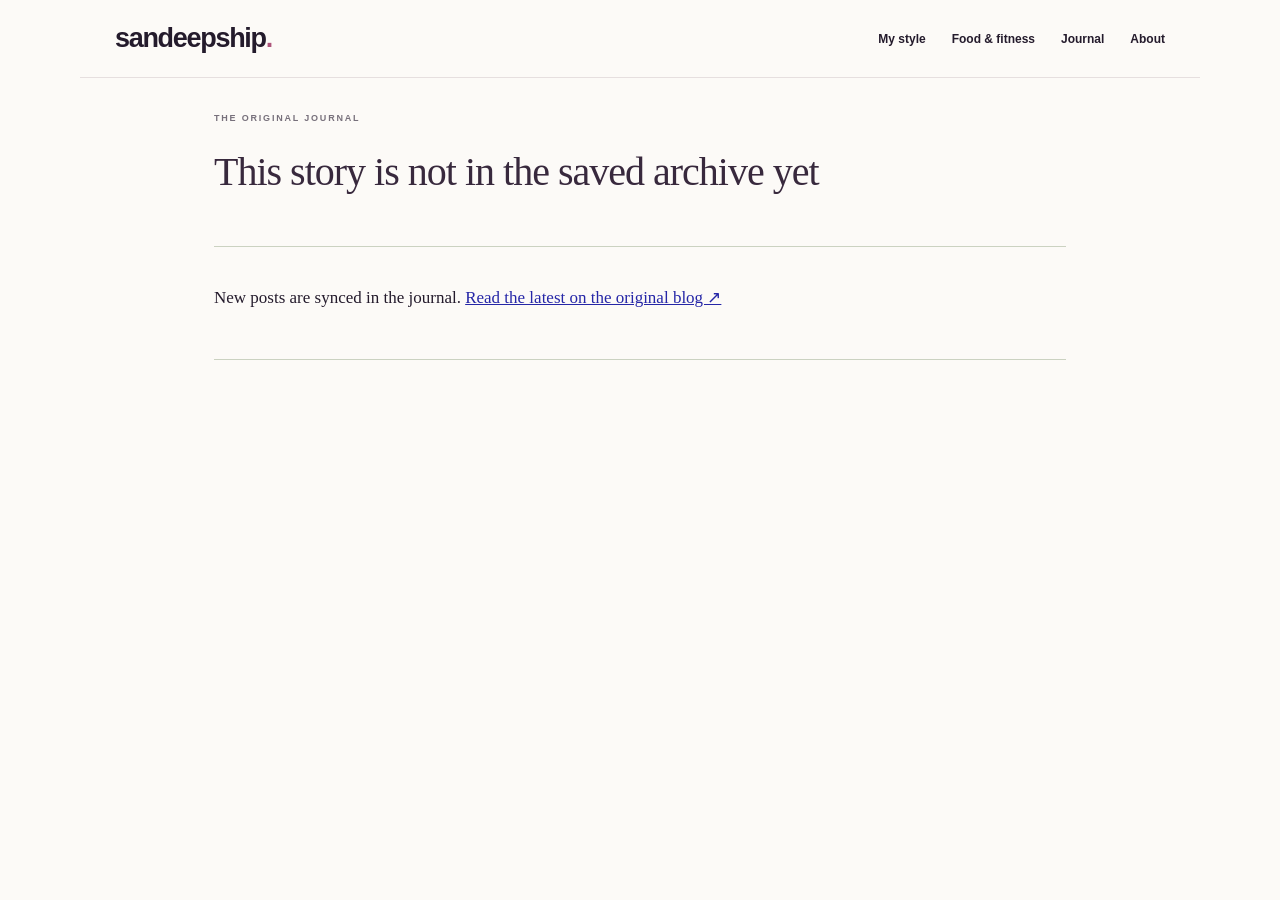
==== article.html @ 903cef6d "Publish compact Sandeepship site with complete journal" ====
<!doctype html><html lang="en"><head><meta charset="utf-8"><meta name="viewport" content="width=device-width,initial-scale=1"><title>Journal — Sandeepship</title><link rel="stylesheet" href="style.css"><link rel="stylesheet" href="worldinside.css"><link rel="stylesheet" href="vibe.css"><link rel="stylesheet" href="compact.css"><style>.reading{max-width:900px;padding:60px 24px 100px;margin:auto}.reading>h1{font-size:clamp(30px,5vw,58px);line-height:1.2;letter-spacing:-1.5px;margin:25px 0}.reading-meta{font-size:12px;line-height:1.9;color:#67745e;border-bottom:1px solid #cbd2c1;padding-bottom:25px;margin-bottom:35px}.reading-body{font-family:Georgia,serif;font-size:18px;line-height:1.9;overflow-wrap:anywhere}.reading-body h1{font-size:36px;letter-spacing:-1px}.reading-body h2{font-size:30px}.reading-body h3{font-size:24px}.reading-body img{max-width:100%;height:auto}.reading-body iframe{display:block;width:100%;height:auto;aspect-ratio:16/9;border:0;margin:25px 0}.reading-body table{max-width:100%;display:block;overflow:auto}.reading-body a{color:#47672d;text-decoration:underline}.reading-body div{max-width:100%}.reading-body pre{white-space:pre-wrap}.reader-foot{margin-top:45px;border-top:1px solid #cbd2c1;padding-top:25px;font-size:12px}.reader-foot a{text-decoration:underline}.author-box{padding:28px;background:#e8ebdf;margin:28px 0}.author-box p{font-size:14px;line-height:1.8}.comments{margin-top:40px}.comments h2{font-size:24px}.comments blockquote{border-left:3px solid #95ac73;padding:0 20px;font-size:14px}header .pill{display:block}</style></head><body class="worldinside reader-page"><div class="topline"><span>WORLDINSIDE · SMALL CHANGES WITH BIG DIFFERENCE</span></div><header><a class="brand" href="./">sandeepship<span>.</span></a><nav aria-label="Main navigation"><a href="./#looks">My style</a><a href="./#living">Food & fitness</a><a href="journal.html">Journal</a><a href="article.html?id=about">About</a></nav></header><main class="reading"><div class="eyebrow" id="reader-kind">THE ORIGINAL JOURNAL</div><h1 id="title">Loading your story…</h1><div class="reading-meta" id="meta"></div><article class="reading-body" id="body"></article><div class="comments" id="comments"></div><div class="reader-foot" id="source"></div></main><script src="reader.js"></script></body></html>
---- style.css ----
:root{--ink:#1f2c25;--paper:#f6f5ef;--lime:#d4ee91;--muted:#778077}*{box-sizing:border-box}html{scroll-behavior:smooth;scroll-padding-top:100px}body{margin:0;background:var(--paper);color:var(--ink);font-family:'DM Sans',sans-serif}button,input,select{font:inherit}a{color:inherit;text-decoration:none}button,a{ -webkit-tap-highlight-color:transparent}button{cursor:pointer;color:inherit}button:focus-visible,a:focus-visible{outline:3px solid #7da338;outline-offset:5px}.topline{background:var(--ink);color:#e5eadf;padding:9px 5%;display:flex;justify-content:space-between;font-size:10px;letter-spacing:1.6px}.topline button{border:0;background:none;color:inherit;font-size:11px;letter-spacing:.3px}header{height:98px;display:flex;align-items:center;justify-content:space-between;padding:0 5%;gap:30px}.logo{font:800 32px Manrope,sans-serif;letter-spacing:-1.8px}.logo span{font-size:12px;vertical-align:top;display:inline-block;margin:6px 0 0 3px;letter-spacing:0}nav{display:flex;gap:30px;font-size:13px}nav a:hover{color:#7b913e}.pill{border:1px solid #cbd0c5;border-radius:30px;padding:13px 19px;font-size:12px}.pill span{margin-left:26px}.mobile{display:none}.hero{margin:0 22px;height:660px;min-height:580px;position:relative;border-radius:8px;overflow:hidden;color:white;background:#203b2d}.hero>img{width:100%;height:100%;object-fit:cover;object-position:center 53%}.shade{position:absolute;inset:0;background:linear-gradient(90deg,rgba(9,30,22,.86),rgba(10,30,23,.3) 68%),linear-gradient(0deg,rgba(0,0,0,.35),transparent 30%)}.hero-content{position:absolute;top:88px;left:6%}.eyebrow{font-size:10px;font-weight:700;letter-spacing:2px;display:block}.eyebrow i,.onair i{display:inline-block;width:6px;height:6px;border-radius:50%;background:var(--lime);margin-right:9px}h1,h2,h3,p{margin-top:0}h1{font:500 clamp(58px,6.7vw,96px)/1.04 Manrope,sans-serif;letter-spacing:-5px;margin:26px 0}em{font-family:Georgia,serif;font-weight:400}h1 em{color:var(--lime)}.hero p{font-size:15px;line-height:1.8;color:#e1e7dd;margin-bottom:30px}.lime-button{display:inline-flex;gap:40px;background:var(--lime);color:var(--ink);padding:17px 23px;border-radius:3px;font-size:12px;font-weight:700}.hero-bottom{position:absolute;bottom:31px;left:6%;right:5%;display:flex;justify-content:space-between;font-size:9px;letter-spacing:1.6px}.vertical{position:absolute;right:27px;top:40%;writing-mode:vertical-rl;font-size:9px;letter-spacing:2px}.intro,.edit,.journal,.world{padding:90px 7%}.intro-row{display:flex;justify-content:space-between;gap:70px;align-items:end;margin-top:24px}h2{font:500 42px/1.15 Manrope,sans-serif;letter-spacing:-1.8px;margin-bottom:22px}.intro h2 span{color:#899280}.intro-row p{max-width:345px;font-size:14px;line-height:1.9;color:#6e776d;margin-bottom:22px}.categories{border-top:1px solid #d4d8cc;margin-top:34px;display:grid;grid-template-columns:repeat(4,1fr)}.categories a{padding:24px 17px 0 0;font-size:12px}.categories a span{float:right;margin-right:18px}.edit{padding-top:16px}.section-heading{display:flex;align-items:end;justify-content:space-between;margin-bottom:34px;gap:20px}.section-heading .eyebrow{margin-bottom:20px}.section-heading h2{margin-bottom:0}.section-heading>span,.section-heading>a{font-size:12px}.editorial-grid{display:grid;grid-template-columns:repeat(3,1fr);gap:26px}.photo{height:330px;position:relative;overflow:hidden;border-radius:4px;background:#d8dcd0}.photo img{height:100%;width:100%;object-fit:cover;transition:transform .5s}.feature:hover .photo img{transform:scale(1.035)}.photo-tag{position:absolute;top:18px;left:18px;color:white;font-size:9px;letter-spacing:1.6px;background:#20302688;padding:8px 11px;border-radius:30px}.round{position:absolute;bottom:18px;right:18px;border:0;background:var(--paper);width:40px;height:40px;border-radius:50%;font-size:20px}.meta{font-size:8px;letter-spacing:1px;display:flex;justify-content:space-between;margin:23px 0 13px;color:#687561;gap:8px}h3{font:500 26px/1.25 Manrope,sans-serif;letter-spacing:-.7px;margin-bottom:14px}.feature p{font-size:13px;line-height:1.8;color:#747b70;max-width:320px}.text-link{border:0;border-bottom:1px solid #acb3a4;background:none;font-size:11px;font-weight:600;padding:7px 0}.compass{background:#e8ebdf;margin:0 22px;padding:70px 6%;border-radius:5px;display:grid;grid-template-columns:1.1fr 1fr;gap:90px}.compass .eyebrow{margin-bottom:28px}.compass h2{font-size:54px}.compass h2 em{color:#697e4b}.compass p{font-size:13px;line-height:1.9;color:#6b7565}.moods{display:flex;gap:7px;flex-wrap:wrap;margin-top:28px}.moods button,.filters button{background:none;border:1px solid #c8cebd;border-radius:30px;font-size:11px;padding:11px 15px}.moods button.active,.filters button.active{background:var(--ink);color:white;border-color:var(--ink)}.compass-card{background:var(--paper);padding:35px 38px;border-radius:4px;position:relative;display:flex;flex-direction:column;justify-content:center}.tiny{font-size:8px;letter-spacing:1.4px}.compass-icon{font-size:44px;color:#74865a;margin:18px 0}.compass-card h3{font-size:25px}.compass-card a{font-size:11px;font-weight:700;margin-top:10px}.note{display:block;font-size:9px;color:#919787;border-top:1px solid #dfe1d6;margin-top:30px;padding-top:20px}.journal-toolbar{display:flex;justify-content:space-between;gap:15px;margin:35px 0}.filters{display:flex;gap:7px;flex-wrap:wrap}.journal-toolbar input{background:transparent;border:0;border-bottom:1px solid #b9c1af;padding:10px;font-size:12px;width:210px}.posts{display:grid;grid-template-columns:repeat(3,1fr);gap:25px}.post{border-top:1px solid #ced3c5;padding:23px 0;display:flex;flex-direction:column;align-items:start}.post .number{font-size:10px;color:#89967c;margin-bottom:26px;letter-spacing:1px}.post h3{font-size:21px;line-height:1.4}.post a:hover{text-decoration:underline}.post time{font-size:10px;color:#7d8777;margin-top:auto;padding-top:12px}.journal-footer{border-top:1px solid #d4d8cc;display:flex;justify-content:space-between;align-items:center;padding-top:25px;margin-top:15px;font-size:10px;color:#7a8373}.outline{background:transparent;border:1px solid #aeb8a4;border-radius:3px;padding:14px 20px;font-size:11px}.daily{background:#22382b;color:#f4f6ed;display:grid;grid-template-columns:1fr 1fr;gap:100px;padding:70px 7%}.daily h2{margin:22px 0}.daily p{font-size:13px;line-height:1.8;max-width:310px;color:#b4c2b0}.radio{align-self:center;border:1px solid #4d6050;border-radius:5px;padding:30px}.onair{font-size:9px;letter-spacing:1.5px;display:flex;align-items:center;margin-bottom:25px}.onair span{margin-left:auto;color:#a3b298}.radio label{display:block;font-size:10px;color:#b2c1ac;margin-bottom:10px}.radio select{background:#22382b;color:#fff;border:0;border-bottom:1px solid #4d6050;padding:8px 0;width:100%;font-size:15px}.player{display:flex;gap:17px;align-items:center;margin-top:28px}.player button{background:var(--lime);border:0;width:45px;height:45px;border-radius:50%}.player strong{font-size:12px;display:block}.player span{display:block;font-size:9px;color:#acbaa5;margin-top:7px}.bars{margin-left:auto;color:var(--lime);white-space:nowrap}.world{display:flex;justify-content:space-between;align-items:center;padding-top:60px;padding-bottom:60px}.world h2{font-size:30px;margin:15px 0}.world p{font-size:12px;color:#78816e}.closing{text-align:center;border-top:1px solid #d5d9cc;padding:80px 20px 90px}.closing h2{font-size:68px;margin:25px 0 32px}.closing h2 em{color:#7d8c68}footer{border-top:1px solid #d3d8cb;padding:40px 5% 25px}.footer-top,.footer-bottom{display:flex;align-items:center;justify-content:space-between;gap:20px}.footer-top>span,.footer-top>a:last-child{font-size:11px}.footer-bottom{border-top:1px solid #d3d8cb;margin-top:35px;padding-top:23px;font-size:9px;color:#7b8472}.footer-bottom button{background:none;border:0;font-size:10px;color:inherit}dialog{width:min(720px,92vw);border:0;border-radius:10px;background:var(--paper);color:var(--ink);padding:45px;max-height:85vh}dialog::backdrop{background:#102017b8;backdrop-filter:blur(4px)}dialog h2{font-size:32px;margin-top:15px}dialog p,dialog li{font-size:14px;line-height:1.8}dialog details{padding:18px 0;border-top:1px solid #d0d8c5}dialog summary{cursor:pointer;font-weight:600}dialog a{text-decoration:underline}.close{position:absolute;right:16px;top:13px;background:none;border:0;font-size:21px}@media(min-width:1600px){main,header,footer{max-width:1600px;margin-left:auto;margin-right:auto}}@media(max-width:900px){header{height:80px}nav{gap:17px}header>.pill{display:none}.hero{height:620px}.hero-content{top:100px}h1{letter-spacing:-3px}.intro-row{gap:25px}.intro-row h2{font-size:34px}.intro-row p{max-width:270px}.photo{height:270px}.editorial-grid{gap:16px}.meta span{display:none}h3{font-size:23px}.compass{gap:35px;padding:55px 5%}.daily{gap:40px}.compass h2{font-size:45px}.journal-toolbar{flex-direction:column}.journal-toolbar input{width:100%}.footer-top>span{display:none}}@media(max-width:600px){.topline{font-size:8px;letter-spacing:1px}.topline button{font-size:9px}.logo{font-size:27px}.mobile{display:block;background:none;border:0;font-size:23px}nav{display:none;position:absolute;top:111px;left:0;right:0;background:var(--paper);z-index:10;padding:25px;flex-wrap:wrap;justify-content:center}nav.open{display:flex}.hero{margin:0 10px;height:580px;min-height:0}.hero-content{left:7%;top:80px;right:7%}h1{font-size:59px}.hero p{font-size:13px}.hero-bottom{font-size:7px;bottom:24px;left:7%}.hero-bottom>a{display:none}.vertical{display:none}.intro,.edit,.journal,.world{padding:55px 6%}.intro-row{display:block;margin-top:23px}.intro-row h2{font-size:31px;letter-spacing:-1px}.intro-row p{max-width:100%}.categories{grid-template-columns:1fr 1fr;gap:10px}.categories a{font-size:10px;padding-top:20px}.categories a span{margin-right:3px}.section-heading h2{font-size:32px}.section-heading>span{display:none}.section-heading>a{font-size:10px;max-width:100px}.editorial-grid{grid-template-columns:1fr;gap:35px}.photo{height:370px}.feature h3{font-size:28px}.meta span{display:block}.feature p{max-width:100%}.compass{margin:0 10px;grid-template-columns:1fr;padding:45px 7%;gap:28px}.compass h2{font-size:44px}.compass-card{padding:28px}.posts{grid-template-columns:1fr 1fr;gap:20px}.post h3{font-size:16px}.post .number{margin-bottom:16px}.filters button{font-size:10px;padding:9px 12px}.daily{grid-template-columns:1fr;padding:50px 6%;gap:20px}.daily h2{font-size:34px}.radio{padding:23px}.world{display:block}.world h2{font-size:27px}.world .outline{display:inline-block;margin-top:12px}.closing{padding:60px 20px}.closing h2{font-size:51px}.footer-top,.footer-bottom{flex-wrap:wrap}.footer-top>a:last-child{font-size:10px}.footer-bottom{line-height:1.8}.footer-bottom>span:nth-child(2){display:none}dialog{padding:35px 23px}.journal-footer{gap:15px}.journal-footer span{max-width:190px;line-height:1.6}}@media(prefers-reduced-motion:reduce){html{scroll-behavior:auto}*{transition:none!important}}
.archive-tools{display:flex;gap:10px;margin:-15px 0 30px;flex-wrap:wrap}.archive-tools select{padding:10px 14px;border:1px solid #c8cebd;border-radius:4px;background:var(--paper);font-size:12px}.blog-details{padding:55px 7%;background:#e8ebdf}.blog-details h2{font-size:34px}.blog-detail-grid{display:grid;grid-template-columns:1fr 1fr;gap:45px}.blog-details p{font-size:14px;line-height:1.8}.blog-details a{font-size:13px;text-decoration:underline}.blog-details ul{padding-left:18px;line-height:2}.post-image{height:170px;width:100%;object-fit:cover;margin-bottom:20px;border-radius:3px}@media(max-width:600px){.blog-detail-grid{grid-template-columns:1fr;gap:25px}}
---- worldinside.css ----
:root{--ink:#2526a7;--paper:#fffaf3;--lime:#ff7048}.worldinside{background:var(--paper);color:#26232b}.worldinside .topline{background:#2526a7;color:#fffaf3}.worldinside header{height:105px;border-bottom:1px solid #d8d0c9}.worldinside .logo{font-size:36px;color:#2526a7}.worldinside .logo .dot{color:#ff7048;vertical-align:baseline;font-size:40px;margin:0}.worldinside nav{font-size:12px;font-weight:600}.worldinside .pill{border-radius:0;color:#2526a7;border-color:#2526a7}.worldinside h2,.worldinside .feature h3{font-family:'Playfair Display',Georgia,serif;font-weight:500}.magazine-hero{padding:30px 5% 45px;max-width:1600px;margin:auto}.hero-note{display:flex;justify-content:space-between;font-size:9px;letter-spacing:1.5px;color:#79717b}.magazine-hero h1{font:600 clamp(60px,7.7vw,118px)/1.03 'Playfair Display',Georgia,serif;letter-spacing:-5px;color:#2526a7;position:relative;max-width:1100px;margin:38px 0 25px}.magazine-hero h1 em{font-family:'Playfair Display',Georgia,serif;color:#f26a45}.asterisk{position:absolute;right:8%;bottom:0;font:400 145px/1 Georgia;color:#f26a45;transform:rotate(12deg)}.hero-description{display:flex;align-items:center;justify-content:space-between;gap:30px;margin-bottom:38px}.hero-description>span{font-size:9px;line-height:1.8;color:#78717c;min-width:130px;letter-spacing:1px}.hero-description p{font-size:14px;line-height:1.8;color:#6a646d;margin:0 auto 0 9%}.hero-description>a{width:49px;height:49px;border:1px solid #2526a7;color:#2526a7;border-radius:50%;display:grid;place-items:center;font-size:23px}.cover-grid{display:grid;grid-template-columns:1.65fr 1fr;gap:21px}.cover-story{height:490px;position:relative;display:block;color:white;background:#171a40;overflow:hidden}.cover-story>img{width:100%;height:100%;object-fit:cover}.cover-gradient{position:absolute;inset:0;background:linear-gradient(0deg,#0a101ae6,transparent 75%)}.story-category{position:absolute;top:24px;left:25px;background:#fffaf3;color:#29283f;font-size:9px;letter-spacing:1.5px;padding:11px 14px}.cover-title{position:absolute;bottom:59px;left:30px;right:30px;display:flex;align-items:end;justify-content:space-between}.cover-title h2{font:500 55px/1.08 'Playfair Display',Georgia,serif;letter-spacing:-1.6px;color:white;margin:0}.cover-title>span{width:52px;height:52px;border:1px solid #fff;border-radius:50%;display:grid;place-items:center;font-size:16px}.cover-story>small{position:absolute;bottom:25px;left:30px;font-size:8px;letter-spacing:1.5px}.side-covers{display:grid;grid-template-rows:1fr 1fr;gap:21px}.culture-cover{position:relative;overflow:hidden;display:flex;flex-direction:column;justify-content:end;padding:25px;color:white;background:#547984}.culture-cover img{position:absolute;inset:0;width:100%;height:100%;object-fit:cover}.culture-cover:after{content:'';position:absolute;inset:0;background:linear-gradient(0deg,#162538bd,transparent)}.culture-cover>span,.culture-cover h3{position:relative;z-index:1}.culture-cover>span{font-size:8px;letter-spacing:1.4px;margin-bottom:12px}.culture-cover h3{font:500 30px/1.15 'Playfair Display',Georgia,serif;margin:0}.letter-cover{background:#f0b9cd;padding:25px;color:#2526a7}.letter-cover>span{font-size:8px;letter-spacing:1.5px}.letter-cover h3{font:500 31px/1.1 'Playfair Display',Georgia,serif;margin:15px 0 10px}.letter-cover p{font-size:11px;line-height:1.7;max-width:260px;margin:0 0 15px}.letter-cover>div{font:italic 17px Georgia}.letter-cover>div span{float:right}.ticker{background:#ff7048;color:#2526a7;padding:22px 0;text-align:center;font-size:12px;letter-spacing:2px;font-weight:700;overflow:hidden;white-space:nowrap}.watch-section{padding:75px 5%;max-width:1600px;margin:auto}.worldinside .eyebrow{color:#77707b;font-size:9px}.worldinside .section-heading h2{font-size:40px}.worldinside .section-heading>a{font-size:11px;text-decoration:underline;text-underline-offset:5px}.watch-grid{display:grid;grid-template-columns:repeat(4,1fr);gap:22px}.watch-photo{height:175px;position:relative;background:#ddd5cc;overflow:hidden}.watch-photo img{width:100%;height:100%;object-fit:cover;transition:transform .4s}.watch-card:hover img{transform:scale(1.04)}.watch-photo>span{position:absolute;bottom:12px;left:12px;background:#fffaf3;width:29px;height:29px;border-radius:50%;display:grid;place-items:center;font-size:9px;color:#2526a7}.watch-meta{font-size:7px;letter-spacing:1px;color:#77717c;margin:19px 0 11px}.watch-card h3{font:500 21px/1.3 'Playfair Display',Georgia,serif;margin:0 0 18px}.watch-link{font-size:10px;text-decoration:underline;text-underline-offset:5px}.worldinside .journal{padding:65px 5%;background:#f0ede9;border-top:1px solid #d8d1c9}.worldinside .journal h2{font-size:48px;color:#2526a7}.worldinside .filters button,.worldinside .moods button{border-color:#cac2bf;border-radius:0;font-size:10px;padding:12px 17px}.worldinside .filters button.active,.worldinside .moods button.active{background:#2526a7;border-color:#2526a7}.worldinside .archive-tools select{border-radius:0;background:#fffaf3;border-color:#d0c8c4}.worldinside .posts{gap:28px}.worldinside .post{border:0;background:#fffaf3;padding:0 0 25px}.post-image-link{display:block;width:100%}.worldinside .post-image{height:215px;border-radius:0;margin-bottom:21px}.worldinside .post .number,.worldinside .post h3,.worldinside .post time{margin-left:21px;margin-right:21px}.worldinside .post .number{margin-top:8px;margin-bottom:14px;font-size:8px;color:#857983}.worldinside .post h3{font-family:'Playfair Display',Georgia,serif;font-size:23px}.worldinside .outline{border-radius:0;border-color:#2526a7;color:#2526a7}.editor-note{display:grid;grid-template-columns:1.6fr 1fr;padding:75px 8%;column-gap:80px;row-gap:25px;background:#2526a7;color:#fffaf3}.editor-note .eyebrow{grid-column:1/-1;color:#c1bfe4}.editor-note h2{font:500 48px/1.15 'Playfair Display',Georgia,serif;margin:0}.editor-note h2 em{color:#f5b9cf}.editor-note p{font-size:13px;line-height:1.9;color:#e5dff0}.editor-note a{font-size:11px;text-decoration:underline;text-underline-offset:5px}.worldinside .edit{padding:75px 5%}.worldinside .photo{border-radius:0;height:300px}.worldinside .photo-tag{border-radius:0;background:#2526a7;color:white}.worldinside .round{background:#ff7048;color:white}.worldinside .meta{color:#9b5a51}.worldinside .blog-details{background:#f1bdce;padding:55px 6%}.worldinside .blog-details h2{color:#2526a7}.worldinside .compass{background:#fff1da;margin:0;border-radius:0;padding:70px 6%}.worldinside .compass h2 em{color:#e26842}.worldinside .compass-card{background:#fffaf3;border:1px solid #e5d5bf;border-radius:0}.worldinside .daily{background:#29272c;padding:60px 6%}.worldinside .radio{border-radius:0;border-color:#655e68}.worldinside .radio select{background:#29272c}.worldinside .player button{color:#fffaf3;background:#ff7048}.worldinside .world{padding:50px 6%}.worldinside .closing{background:#f0bdce;border:0}.worldinside .closing h2{font-size:66px;color:#2526a7}.worldinside .closing h2 em{font-family:'Playfair Display',Georgia,serif;color:#2526a7}.worldinside .lime-button{background:#2526a7;color:#fffaf3;border-radius:0}.worldinside footer{background:#fffaf3;border-color:#d9cfc9}.worldinside .footer-top>span{font-size:8px;letter-spacing:1.5px}.worldinside .footer-bottom{border-color:#d9cfc9;color:#746b76}.worldinside dialog{border-radius:0}.worldinside .reading>h1{font-family:'Playfair Display',Georgia,serif;color:#2526a7}.reader-page .author-box{background:#f1bdce}.reader-page .reading-body a{color:#2526a7}@media(max-width:950px){.asterisk{right:0;font-size:100px}.cover-title h2{font-size:43px}.watch-grid{grid-template-columns:repeat(2,1fr);row-gap:35px}.watch-photo{height:230px}.worldinside .post-image{height:175px}.editor-note{column-gap:35px;padding:60px 6%}.editor-note h2{font-size:40px}.worldinside header{gap:16px}.worldinside nav{gap:17px;font-size:11px}.worldinside .logo{font-size:30px}.worldinside .photo{height:240px}}@media(max-width:600px){.worldinside header{height:80px}.worldinside nav{top:115px}.worldinside header>.pill{display:none}.hero-note{font-size:7px;letter-spacing:1px}.hero-note span:last-child{display:none}.magazine-hero{padding:25px 5% 30px}.magazine-hero h1{font-size:56px;letter-spacing:-2.6px;margin:30px 0 24px}.asterisk{font-size:58px;right:2%;bottom:9px}.hero-description{gap:15px;margin-bottom:27px}.hero-description>span{display:none}.hero-description p{font-size:11px;margin:0;line-height:1.8}.hero-description>a{width:37px;height:37px;flex-shrink:0}.cover-grid{grid-template-columns:1fr;gap:14px}.cover-story{height:390px}.cover-title{left:22px;right:22px}.cover-title h2{font-size:46px}.cover-story>small{left:22px;font-size:6px}.side-covers{grid-template-columns:1fr 1fr;grid-template-rows:250px;gap:14px}.culture-cover,.letter-cover{padding:18px}.culture-cover h3,.letter-cover h3{font-size:25px}.culture-cover>span,.letter-cover>span{font-size:6px;letter-spacing:.7px}.letter-cover p{font-size:10px}.watch-section{padding:50px 5%}.worldinside .section-heading h2{font-size:31px}.watch-grid{gap:18px;row-gap:30px}.watch-photo{height:140px}.watch-meta{font-size:6px;line-height:1.5;margin:14px 0 9px}.watch-card h3{font-size:18px}.worldinside .journal{padding:45px 5%}.worldinside .journal h2{font-size:36px}.worldinside .posts{gap:14px}.worldinside .post-image{height:120px;margin-bottom:12px}.worldinside .post .number,.worldinside .post h3,.worldinside .post time{margin-left:13px;margin-right:13px}.worldinside .post h3{font-size:18px}.worldinside .post .number{font-size:6px;line-height:1.7}.worldinside .filters button{padding:10px 12px;font-size:9px}.editor-note{grid-template-columns:1fr;padding:45px 6%;row-gap:20px}.editor-note h2{font-size:36px}.worldinside .edit{padding:45px 5%}.worldinside .photo{height:350px}.worldinside .closing h2{font-size:47px}.worldinside .blog-details h2{font-size:31px}.worldinside .compass{padding:45px 6%}.worldinside .compass h2{font-size:40px}.worldinside .footer-top>span{display:none}.reader-page header .pill{display:block!important;font-size:9px;padding:12px}.reader-page header .logo{font-size:27px}}
---- vibe.css ----
:root{--ink:#3a155d;--paper:#fffaf8;--lime:#ff3366}.worldinside{background:#fffaf8}.worldinside .topline{background:#110b1e;color:#d5cadf}.worldinside header{height:92px;background:#fffaf8eF;backdrop-filter:blur(16px);position:sticky;top:0;z-index:20}.worldinside .logo{color:#231332;font-size:32px}.worldinside .logo .dot{color:#ff3366}.worldinside .pill{color:#67207f;border-color:#d2bdde;border-radius:30px}.worldinside nav a:hover{color:#da2456}.vibe-hero{background:#091a23;min-height:690px;position:relative;color:white;display:grid;grid-template-columns:1.1fr 1fr;overflow:hidden}.vibe-orbit{position:absolute;width:650px;height:650px;border-radius:50%;border:1px solid #f297db18;left:-350px;top:30px;box-shadow:0 0 0 90px #982eb606,0 0 0 180px #982eb605;pointer-events:none}.vibe-copy{padding:102px 0 100px 10%;position:relative;z-index:2;background:radial-gradient(ellipse at 0 20%,#582c713b,transparent 75%)}.vibe-copy .eyebrow{color:#d3bcdf;font-size:9px;letter-spacing:2.5px}.live-dot{display:inline-block;width:6px;height:6px;border-radius:50%;background:#ff6188;margin-right:10px;box-shadow:0 0 12px #ff336680}.vibe-copy h1{font:500 clamp(55px,5.7vw,89px)/1.07 'Playfair Display',Georgia,serif;letter-spacing:-3px;color:#fcf7f2;margin:35px 0 24px}.vibe-copy h1 em{font-family:'Playfair Display',Georgia,serif;background:linear-gradient(95deg,#ff709d,#d49cfd 65%,#79d4e8);background-clip:text;-webkit-background-clip:text;color:transparent}.vibe-intro{font-size:19px;letter-spacing:-.2px;color:#e9ddef;margin-bottom:17px}.vibe-intro strong{font-weight:500;color:white}.vibe-description{font-size:13px;line-height:1.9;color:#b4bdc4;margin-bottom:30px}.vibe-actions{display:flex;gap:28px;align-items:center;flex-wrap:wrap}.vibe-actions>a{font-size:11px;color:#dbcde0}.vibe-actions .vibe-cta{display:flex;gap:32px;padding:16px 22px;background:linear-gradient(100deg,#ed3567,#a52a96);border:1px solid #ff90b545;border-radius:3px;color:white;font-weight:600;box-shadow:0 8px 30px #f4336820}.vibe-mini{display:flex;gap:28px;margin-top:55px;font-size:7px;letter-spacing:1.4px;color:#9b9daa}.vibe-portrait{position:relative;min-height:690px}.vibe-portrait:after{content:'';position:absolute;inset:0;background:linear-gradient(90deg,#091a23,transparent 20%),linear-gradient(0deg,#091a23b0,transparent 25%);pointer-events:none}.vibe-portrait>img{width:100%;height:100%;position:absolute;object-fit:cover;object-position:50% 26%;animation:portrait-entry 1s ease-out}.portrait-caption{position:absolute;bottom:36px;left:7%;right:7%;display:flex;justify-content:space-between;z-index:2;font-size:7px;letter-spacing:1.5px;color:#d3dbe0}.portrait-switch{position:absolute;right:25px;top:50%;z-index:3;display:flex;flex-direction:column;gap:12px}.portrait-switch button{border:1px solid #ffffff45;color:#d3e0e6;background:#06151a50;backdrop-filter:blur(10px);width:35px;height:35px;border-radius:50%;font-size:9px}.portrait-switch button.selected{background:#fff5f5;color:#291433;border-color:white}.vibe-scroll{position:absolute;bottom:24px;left:5.5%;font-size:7px;letter-spacing:2px;color:#989eaa;z-index:4}.portfolio{padding:85px 6% 70px;background:linear-gradient(180deg,#fffaf8,#faf3f9)}.portfolio .section-heading{align-items:end;margin-bottom:40px}.portfolio .section-heading h2{font:500 48px/1.15 'Playfair Display',Georgia,serif;letter-spacing:-1.4px;margin-top:20px;color:#22142d}.portfolio .section-heading h2 em{font-family:inherit;color:#a14383}.portfolio .section-heading>p{font-size:12px;line-height:1.8;color:#87788c}.portfolio-grid{display:grid;grid-template-columns:repeat(3,1fr);gap:27px;align-items:start}.portfolio-card{border:0;background:transparent;padding:0;text-align:left;color:#251832}.portfolio-card:nth-child(2){padding-top:55px}.portfolio-card:nth-child(3){padding-top:20px}.portfolio-photo{position:relative;overflow:hidden;aspect-ratio:2/2.7;background:#102a33;border-radius:3px}.portfolio-photo>img{width:100%;height:100%;object-fit:cover;object-position:center;transition:transform .7s cubic-bezier(.2,.65,.3,1)}.portfolio-card:hover .portfolio-photo>img{transform:scale(1.035)}.portfolio-card:nth-child(2) .portfolio-photo{aspect-ratio:2/2.9}.expand-photo{position:absolute;right:17px;bottom:17px;width:36px;height:36px;background:#ffffffdc;border-radius:50%;display:grid;place-items:center;font-size:20px;color:#6c2979;transition:transform .3s}.portfolio-card:hover .expand-photo{transform:rotate(45deg)}.portfolio-label{padding:23px 2px}.portfolio-label>span{font-size:8px;letter-spacing:1.5px;color:#987f9d}.portfolio-label h3{font:500 26px/1.3 'Playfair Display',Georgia,serif;letter-spacing:-.5px;margin:10px 0}.portfolio-label p{font-size:12px;color:#8c7e92;margin:0;line-height:1.8}.portfolio-source{display:inline-block;margin-top:30px;font-size:11px;border-bottom:1px solid #c5b1ca;padding-bottom:8px;color:#6a347c}.worldinside .ticker{background:#f1d6e9;color:#63276e;font-size:10px;letter-spacing:2.3px}.worldinside .journal{background:#f5eff5;border-color:#e2d8e5}.worldinside .journal h2{color:#47205f}.worldinside .filters button.active,.worldinside .moods button.active{background:#51236b;border-color:#51236b}.worldinside .outline{border-color:#825c94;color:#582773}.worldinside .editor-note{background:linear-gradient(115deg,#20102e,#3a164f)}.worldinside .blog-details{background:#f3e1ed}.worldinside .blog-details h2{color:#582773}.worldinside .compass{background:#faf1ed}.worldinside .compass h2 em{color:#b64582}.worldinside .photo-tag{background:#51236b}.worldinside .round{background:#ff3366}.worldinside .closing{background:linear-gradient(115deg,#eee0f2,#f8e5ea)}.worldinside .closing h2,.worldinside .closing h2 em{color:#51236b}.worldinside .lime-button{background:linear-gradient(100deg,#dd3064,#8824a4)}.worldinside .reading>h1{color:#51236b}#photo-dialog{background:#0b1520;border:1px solid #4b344f;width:min(850px,94vw);padding:18px;color:#fff4fa;border-radius:7px;max-height:94vh;overflow:auto}#photo-dialog::backdrop{background:#080711e8;backdrop-filter:blur(10px)}#photo-dialog .photo-dialog-bar{display:flex;align-items:center;justify-content:space-between;padding-bottom:14px;font-size:12px}#photo-dialog button{background:transparent;border:1px solid #725a7d;color:#f8eaf5;border-radius:3px;padding:9px 14px;font-size:11px}#photo-dialog #photo-close{border:0;font-size:18px;padding:0 6px}#full-photo{display:block;max-height:73vh;max-width:100%;width:auto;margin:auto;object-fit:contain}.photo-dialog-nav{display:flex;align-items:center;justify-content:space-between;margin-top:15px;font-size:10px;color:#c8b4d0}@keyframes portrait-entry{from{opacity:0;transform:scale(1.03)}to{opacity:1;transform:scale(1)}}@media(min-width:1600px){.vibe-hero,.portfolio{max-width:1600px;margin:auto}}@media(max-width:950px){.vibe-copy{padding:90px 15px 90px 8%}.vibe-copy h1{font-size:64px}.vibe-portrait,.vibe-hero{min-height:650px}.vibe-mini{flex-direction:column;gap:10px;margin-top:35px}.vibe-actions{gap:20px}.portrait-caption{flex-direction:column;gap:10px}.portfolio-grid{gap:18px}.portfolio-label h3{font-size:23px}}@media(max-width:600px){.worldinside header{height:78px}.worldinside .logo{font-size:28px}.vibe-hero{grid-template-columns:1fr;min-height:0}.vibe-copy{padding:50px 7% 30px}.vibe-copy .eyebrow{font-size:8px}.vibe-copy h1{font-size:58px;margin:25px 0 20px;letter-spacing:-2px}.vibe-intro{font-size:17px}.vibe-description{font-size:12px}.vibe-mini{flex-direction:row;gap:15px;margin-top:28px;font-size:6px}.vibe-portrait{min-height:510px}.vibe-portrait>img{object-position:center 29%}.vibe-portrait:after{background:linear-gradient(180deg,#091a23,transparent 15%),linear-gradient(0deg,#091a23c0,transparent 30%)}.portrait-caption{bottom:37px;left:7%;flex-direction:row;font-size:6px}.portrait-switch{right:18px;top:auto;bottom:80px;flex-direction:row}.vibe-scroll{display:none}.portfolio{padding:48px 6%}.portfolio .section-heading{display:block}.portfolio .section-heading h2{font-size:38px}.portfolio .section-heading>p{font-size:11px}.portfolio-grid{grid-template-columns:1fr;gap:12px}.portfolio-card:nth-child(n){padding-top:0}.portfolio-photo,.portfolio-card:nth-child(2) .portfolio-photo{aspect-ratio:3/4}.portfolio-label{padding:20px 2px 27px}.portfolio-label h3{font-size:28px}.portfolio-source{margin-top:10px}.worldinside nav{top:112px}#photo-dialog{padding:13px}#full-photo{max-height:70vh}.photo-dialog-nav button{padding:8px 10px!important}}@media(prefers-reduced-motion:reduce){.vibe-portrait>img{animation:none}.portfolio-photo>img,.expand-photo{transition:none}}
---- compact.css ----
:root{--ink:#241b2c;--paper:#fcfaf7;--accent:#8d446d}*{box-sizing:border-box}html{scroll-behavior:smooth;scroll-padding-top:80px}body,body.worldinside{margin:0;background:var(--paper);color:var(--ink);font-family:'DM Sans',Arial,sans-serif;font-size:14px}a{color:inherit;text-decoration:none}button,input,select{font:inherit}button{cursor:pointer;color:inherit}a:focus-visible,button:focus-visible,input:focus-visible,select:focus-visible{outline:3px solid #a66a9b;outline-offset:4px}header,.worldinside header{height:78px;max-width:1120px;margin:auto;padding:0 35px;display:flex;align-items:center;justify-content:space-between;border-bottom:1px solid #e6dfdf;background:var(--paper);position:static;gap:25px}.brand{font-size:27px;letter-spacing:-1.3px;font-weight:700}.brand span{color:#ad557b}nav,.worldinside nav{display:flex;gap:26px;font-size:12px;position:static;background:transparent;padding:0}nav a:hover{color:#ad557b}.home,.archive{max-width:1120px;margin:auto;padding:0 35px}.intro{padding:44px 0 48px;display:grid;grid-template-columns:1.15fr 1fr;gap:50px;align-items:center}.eyebrow{font-size:9px;letter-spacing:1.8px;font-weight:600;color:#9c8297;display:block}h1,h2,h3,p{margin-top:0}h1{font:500 clamp(48px,5.5vw,72px)/1.09 'Playfair Display',Georgia,serif;letter-spacing:-2px;margin:23px 0}h1 em{color:#a46080;font-weight:500}h2{font:500 30px/1.25 'Playfair Display',Georgia,serif;letter-spacing:-.7px;margin:12px 0}h3{font:500 22px/1.3 'Playfair Display',Georgia,serif;letter-spacing:-.4px;margin:14px 0 8px}.intro-copy>p{font-size:18px;margin-bottom:14px}.intro-note{font-size:13px;line-height:1.9;color:#837780;max-width:320px;margin-bottom:25px}.primary,.secondary{display:inline-block;background:#38293d;color:#fff9f4;padding:13px 18px;border:1px solid #38293d;border-radius:4px;font-size:11px}.primary:hover{background:#774a71}.hero-image{height:400px;position:relative;overflow:hidden;border-radius:5px;background:#102a33}.hero-image img{width:100%;height:100%;object-fit:cover;object-position:center 28%}.hero-image>span{position:absolute;bottom:18px;left:20px;font-size:8px;letter-spacing:1.5px;color:#e3e9e9}.section-head{display:flex;align-items:end;justify-content:space-between;gap:20px;margin-bottom:23px}.section-head>a{font-size:10px;border-bottom:1px solid #c9b9c7;padding-bottom:5px;white-space:nowrap}.section-head h2{margin-bottom:0}#looks{padding:25px 0 42px;border-top:1px solid #e6dfdf}.looks{display:grid;grid-template-columns:repeat(3,1fr);gap:22px}.looks>button{padding:0;border:0;background:none;text-align:left}.looks>button>div{height:270px;position:relative;overflow:hidden;border-radius:4px;background:#102a33}.looks img{width:100%;height:100%;object-fit:cover;object-position:center 30%;transition:transform .4s}.looks>button:hover img{transform:scale(1.03)}.looks>button>div>span{position:absolute;right:13px;bottom:13px;background:#fdf9f4e6;border-radius:50%;height:30px;width:30px;display:grid;place-items:center;font-size:17px}.looks p{font-size:11px;line-height:1.6;color:#8b7a88;margin:0}.living{padding:25px 0 40px;border-top:1px solid #e6dfdf}.living-grid{display:grid;grid-template-columns:1fr 1fr;gap:22px}.living-card{display:flex;align-items:center;gap:23px;border:1px solid #e7dfe3;background:#fffdfa;border-radius:5px;text-align:left;padding:16px;transition:box-shadow .3s}.living-card:hover{box-shadow:0 8px 22px #38293d0c}.living-card>img{width:34%;height:175px;object-fit:cover;border-radius:3px}.living-card>div{flex:1}.living-card h3{font-size:22px;margin:10px 0}.living-card p{font-size:11px;line-height:1.8;color:#8a7988}.read-link{font-size:10px;color:#8b446d;font-weight:600}.journal-note{padding:30px;background:#eee6ee;display:flex;align-items:center;justify-content:space-between;gap:35px;border-radius:5px;margin-bottom:45px}.journal-note h2{font-size:32px;margin:10px 0}.journal-note p{font-size:12px;line-height:1.8;color:#897988;max-width:500px;margin:0}.journal-note .primary{white-space:nowrap}footer{max-width:1120px;margin:auto;padding:27px 35px;border-top:1px solid #e6dfdf;display:flex;align-items:center;justify-content:space-between;gap:20px}footer .brand{font-size:22px}footer>span,footer>a:last-child{font-size:10px;color:#8f7e8b}dialog{border:1px solid #d3c4d5;border-radius:6px;background:#fffaf7;color:#2b2031;width:min(700px,94vw);max-height:88vh;padding:35px;overflow:auto}dialog::backdrop{background:#17121cc7;backdrop-filter:blur(5px)}dialog .close{position:absolute;right:14px;top:12px;border:0;background:none;font-size:20px}dialog h2{font-size:31px;margin:15px 0}dialog p,dialog li{font-size:13px;line-height:1.8}dialog details{padding:17px 0;border-top:1px solid #e0d3df}dialog summary{cursor:pointer;font-weight:600}#photo-dialog{background:#101b24;color:#fbf4f7;width:min(800px,94vw);padding:16px}.photo-dialog-bar,.photo-dialog-nav{display:flex;align-items:center;justify-content:space-between;gap:15px;font-size:11px}.photo-dialog-bar{margin-bottom:14px}.photo-dialog-nav{margin-top:14px}#photo-dialog button{background:transparent;border:1px solid #6c5d74;color:white;padding:9px 13px;border-radius:3px;font-size:10px}#photo-close{border:0!important;font-size:18px!important}#full-photo{display:block;max-width:100%;max-height:72vh;height:auto;width:auto;margin:auto}.archive{padding-top:40px;padding-bottom:50px}.archive-title h1{font-size:51px;margin:18px 0}.archive-title>p{color:#8c7989;font-size:13px}.archive-controls{display:flex;gap:12px;margin:28px 0 16px}.archive-controls input,.archive-controls select{padding:12px;border:1px solid #d9ccd9;border-radius:4px;background:#fffdfa;color:#514357;font-size:12px;min-width:0}.archive-controls input{flex:1}.archive #status{font-size:11px;color:#968294}.story-grid{display:grid;grid-template-columns:repeat(3,1fr);gap:23px;margin:25px 0}.story{border:1px solid #e2d7e0;background:#fffdfa;border-radius:4px;overflow:hidden}.story>img,.story-placeholder{width:100%;height:175px;object-fit:cover}.story-placeholder{background:#eadfea;display:grid;place-items:center;letter-spacing:2px;font-size:12px;color:#95729b}.story>div:last-child{padding:18px}.story h2{font-size:21px;line-height:1.4;margin:10px 0 18px}.story time,.story span{font-size:10px;color:#917d8b}.reader-page .topline{display:none}.reader-page .reading{padding-top:35px}.reader-page .reading>h1{font-size:40px!important;color:#38293d!important;letter-spacing:-1px!important}.reader-page header .brand{font-family:'DM Sans',Arial,sans-serif}.reader-page .reading-body{font-size:17px}.reader-page .reading-body h1{font-size:32px}.reader-page .reading-body h2{font-size:27px}.reader-page header nav{display:flex}.reader-page footer{margin-top:20px}@media(max-width:850px){.intro{gap:28px}.hero-image{height:370px}.living-card{display:block}.living-card>img{width:100%;height:150px;margin-bottom:18px}.living-card>div{padding:0 4px}.looks>button>div{height:240px}header,.worldinside header{gap:15px}nav,.worldinside nav{gap:19px;font-size:11px}.story-grid{grid-template-columns:1fr 1fr}}@media(max-width:600px){header,.worldinside header{height:auto;min-height:84px;padding:18px 22px 16px;flex-wrap:wrap;gap:15px}.brand{font-size:26px}nav,.worldinside nav{display:flex!important;gap:20px;position:static!important;font-size:10px;width:100%;justify-content:start}.home,.archive{padding-left:22px;padding-right:22px}.intro{padding:32px 0;grid-template-columns:1fr;gap:25px}.intro-copy h1{font-size:53px;margin:17px 0}.intro-note{max-width:100%;font-size:12px;margin-bottom:20px}.intro-copy>p{font-size:17px}.hero-image{height:330px}.hero-image img{object-position:center 27%}.section-head{align-items:start;gap:16px}.section-head h2{font-size:27px}.section-head>a{font-size:8px;white-space:normal;max-width:85px;margin-top:26px}.eyebrow{font-size:8px}.looks{grid-template-columns:1fr;gap:23px}.looks>button{display:grid;grid-template-columns:115px 1fr;column-gap:20px;align-items:center}.looks>button>div{height:150px;grid-row:1/3}.looks h3{font-size:22px;margin:0;align-self:end}.looks p{font-size:10px;align-self:start;margin-top:10px}.living-grid{grid-template-columns:1fr;gap:15px}.living-card{display:flex;padding:14px;gap:17px}.living-card>img{width:32%;height:165px;margin:0}.living-card h3{font-size:22px}.living-card p{font-size:10px}.journal-note{padding:23px;display:block;margin-bottom:30px}.journal-note .primary{margin-top:19px}.journal-note p{font-size:11px}footer{padding:23px 22px;flex-wrap:wrap}footer>span{display:none}.archive{padding-top:30px}.archive-title h1{font-size:40px}.archive-controls{flex-wrap:wrap;gap:9px}.archive-controls input{flex-basis:100%}.archive-controls select{flex:1}.story-grid{gap:13px}.story>img,.story-placeholder{height:115px}.story>div:last-child{padding:13px}.story h2{font-size:17px}.story time,.story span{font-size:8px}dialog{padding:28px 22px}.reader-page .reading>h1{font-size:31px!important}.reader-page header nav{gap:19px}.reader-page .reading{padding-left:22px;padding-right:22px}.reader-page .reading-body{font-size:16px}}@media(prefers-reduced-motion:reduce){html{scroll-behavior:auto}*{transition:none!important}}
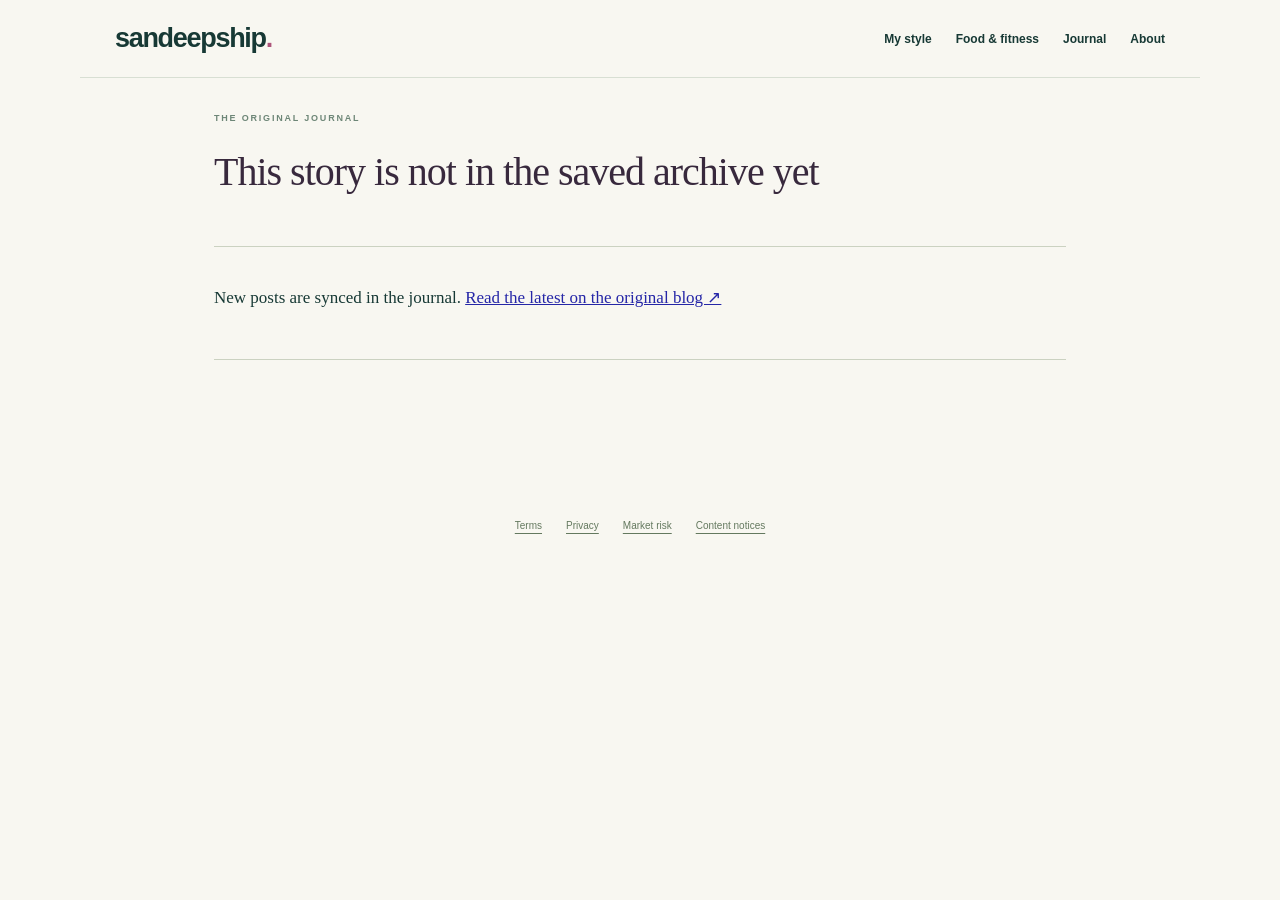
==== commit bc28793e: "Add refined design, original soundtrack, markets, disclosures and LifestyleHub link" ====
--- a/article.html
+++ b/article.html
@@ -1 +1 @@
-<!doctype html><html lang="en"><head><meta charset="utf-8"><meta name="viewport" content="width=device-width,initial-scale=1"><title>Journal — Sandeepship</title><link rel="stylesheet" href="style.css"><link rel="stylesheet" href="worldinside.css"><link rel="stylesheet" href="vibe.css"><link rel="stylesheet" href="compact.css"><style>.reading{max-width:900px;padding:60px 24px 100px;margin:auto}.reading>h1{font-size:clamp(30px,5vw,58px);line-height:1.2;letter-spacing:-1.5px;margin:25px 0}.reading-meta{font-size:12px;line-height:1.9;color:#67745e;border-bottom:1px solid #cbd2c1;padding-bottom:25px;margin-bottom:35px}.reading-body{font-family:Georgia,serif;font-size:18px;line-height:1.9;overflow-wrap:anywhere}.reading-body h1{font-size:36px;letter-spacing:-1px}.reading-body h2{font-size:30px}.reading-body h3{font-size:24px}.reading-body img{max-width:100%;height:auto}.reading-body iframe{display:block;width:100%;height:auto;aspect-ratio:16/9;border:0;margin:25px 0}.reading-body table{max-width:100%;display:block;overflow:auto}.reading-body a{color:#47672d;text-decoration:underline}.reading-body div{max-width:100%}.reading-body pre{white-space:pre-wrap}.reader-foot{margin-top:45px;border-top:1px solid #cbd2c1;padding-top:25px;font-size:12px}.reader-foot a{text-decoration:underline}.author-box{padding:28px;background:#e8ebdf;margin:28px 0}.author-box p{font-size:14px;line-height:1.8}.comments{margin-top:40px}.comments h2{font-size:24px}.comments blockquote{border-left:3px solid #95ac73;padding:0 20px;font-size:14px}header .pill{display:block}</style></head><body class="worldinside reader-page"><div class="topline"><span>WORLDINSIDE · SMALL CHANGES WITH BIG DIFFERENCE</span></div><header><a class="brand" href="./">sandeepship<span>.</span></a><nav aria-label="Main navigation"><a href="./#looks">My style</a><a href="./#living">Food & fitness</a><a href="journal.html">Journal</a><a href="article.html?id=about">About</a></nav></header><main class="reading"><div class="eyebrow" id="reader-kind">THE ORIGINAL JOURNAL</div><h1 id="title">Loading your story…</h1><div class="reading-meta" id="meta"></div><article class="reading-body" id="body"></article><div class="comments" id="comments"></div><div class="reader-foot" id="source"></div></main><script src="reader.js"></script></body></html>
+<!doctype html><html lang="en"><head><meta charset="utf-8"><meta name="viewport" content="width=device-width,initial-scale=1"><title>Journal — Sandeepship</title><link rel="stylesheet" href="style.css"><link rel="stylesheet" href="worldinside.css"><link rel="stylesheet" href="vibe.css"><link rel="stylesheet" href="compact.css"><style>.reading{max-width:900px;padding:60px 24px 100px;margin:auto}.reading>h1{font-size:clamp(30px,5vw,58px);line-height:1.2;letter-spacing:-1.5px;margin:25px 0}.reading-meta{font-size:12px;line-height:1.9;color:#67745e;border-bottom:1px solid #cbd2c1;padding-bottom:25px;margin-bottom:35px}.reading-body{font-family:Georgia,serif;font-size:18px;line-height:1.9;overflow-wrap:anywhere}.reading-body h1{font-size:36px;letter-spacing:-1px}.reading-body h2{font-size:30px}.reading-body h3{font-size:24px}.reading-body img{max-width:100%;height:auto}.reading-body iframe{display:block;width:100%;height:auto;aspect-ratio:16/9;border:0;margin:25px 0}.reading-body table{max-width:100%;display:block;overflow:auto}.reading-body a{color:#47672d;text-decoration:underline}.reading-body div{max-width:100%}.reading-body pre{white-space:pre-wrap}.reader-foot{margin-top:45px;border-top:1px solid #cbd2c1;padding-top:25px;font-size:12px}.reader-foot a{text-decoration:underline}.author-box{padding:28px;background:#e8ebdf;margin:28px 0}.author-box p{font-size:14px;line-height:1.8}.comments{margin-top:40px}.comments h2{font-size:24px}.comments blockquote{border-left:3px solid #95ac73;padding:0 20px;font-size:14px}header .pill{display:block}</style><link rel="stylesheet" href="elevated.css"></head><body class="worldinside reader-page"><div class="topline"><span>WORLDINSIDE · SMALL CHANGES WITH BIG DIFFERENCE</span></div><header><a class="brand" href="./">sandeepship<span>.</span></a><nav aria-label="Main navigation"><a href="./#looks">My style</a><a href="./#living">Food & fitness</a><a href="journal.html">Journal</a><a href="article.html?id=about">About</a></nav></header><main class="reading"><div class="eyebrow" id="reader-kind">THE ORIGINAL JOURNAL</div><h1 id="title">Loading your story…</h1><div class="reading-meta" id="meta"></div><article class="reading-body" id="body"></article><div class="comments" id="comments"></div><div class="reader-foot" id="source"></div></main><script src="reader.js"></script><div class="footer-legal content-legal"><a href="legal.html#terms">Terms</a><a href="legal.html#privacy">Privacy</a><a href="legal.html#market-risk">Market risk</a><a href="legal.html#content-notices">Content notices</a></div></body></html>
--- a/compact.css
+++ b/compact.css
@@ -1 +1,3 @@
 :root{--ink:#241b2c;--paper:#fcfaf7;--accent:#8d446d}*{box-sizing:border-box}html{scroll-behavior:smooth;scroll-padding-top:80px}body,body.worldinside{margin:0;background:var(--paper);color:var(--ink);font-family:'DM Sans',Arial,sans-serif;font-size:14px}a{color:inherit;text-decoration:none}button,input,select{font:inherit}button{cursor:pointer;color:inherit}a:focus-visible,button:focus-visible,input:focus-visible,select:focus-visible{outline:3px solid #a66a9b;outline-offset:4px}header,.worldinside header{height:78px;max-width:1120px;margin:auto;padding:0 35px;display:flex;align-items:center;justify-content:space-between;border-bottom:1px solid #e6dfdf;background:var(--paper);position:static;gap:25px}.brand{font-size:27px;letter-spacing:-1.3px;font-weight:700}.brand span{color:#ad557b}nav,.worldinside nav{display:flex;gap:26px;font-size:12px;position:static;background:transparent;padding:0}nav a:hover{color:#ad557b}.home,.archive{max-width:1120px;margin:auto;padding:0 35px}.intro{padding:44px 0 48px;display:grid;grid-template-columns:1.15fr 1fr;gap:50px;align-items:center}.eyebrow{font-size:9px;letter-spacing:1.8px;font-weight:600;color:#9c8297;display:block}h1,h2,h3,p{margin-top:0}h1{font:500 clamp(48px,5.5vw,72px)/1.09 'Playfair Display',Georgia,serif;letter-spacing:-2px;margin:23px 0}h1 em{color:#a46080;font-weight:500}h2{font:500 30px/1.25 'Playfair Display',Georgia,serif;letter-spacing:-.7px;margin:12px 0}h3{font:500 22px/1.3 'Playfair Display',Georgia,serif;letter-spacing:-.4px;margin:14px 0 8px}.intro-copy>p{font-size:18px;margin-bottom:14px}.intro-note{font-size:13px;line-height:1.9;color:#837780;max-width:320px;margin-bottom:25px}.primary,.secondary{display:inline-block;background:#38293d;color:#fff9f4;padding:13px 18px;border:1px solid #38293d;border-radius:4px;font-size:11px}.primary:hover{background:#774a71}.hero-image{height:400px;position:relative;overflow:hidden;border-radius:5px;background:#102a33}.hero-image img{width:100%;height:100%;object-fit:cover;object-position:center 28%}.hero-image>span{position:absolute;bottom:18px;left:20px;font-size:8px;letter-spacing:1.5px;color:#e3e9e9}.section-head{display:flex;align-items:end;justify-content:space-between;gap:20px;margin-bottom:23px}.section-head>a{font-size:10px;border-bottom:1px solid #c9b9c7;padding-bottom:5px;white-space:nowrap}.section-head h2{margin-bottom:0}#looks{padding:25px 0 42px;border-top:1px solid #e6dfdf}.looks{display:grid;grid-template-columns:repeat(3,1fr);gap:22px}.looks>button{padding:0;border:0;background:none;text-align:left}.looks>button>div{height:270px;position:relative;overflow:hidden;border-radius:4px;background:#102a33}.looks img{width:100%;height:100%;object-fit:cover;object-position:center 30%;transition:transform .4s}.looks>button:hover img{transform:scale(1.03)}.looks>button>div>span{position:absolute;right:13px;bottom:13px;background:#fdf9f4e6;border-radius:50%;height:30px;width:30px;display:grid;place-items:center;font-size:17px}.looks p{font-size:11px;line-height:1.6;color:#8b7a88;margin:0}.living{padding:25px 0 40px;border-top:1px solid #e6dfdf}.living-grid{display:grid;grid-template-columns:1fr 1fr;gap:22px}.living-card{display:flex;align-items:center;gap:23px;border:1px solid #e7dfe3;background:#fffdfa;border-radius:5px;text-align:left;padding:16px;transition:box-shadow .3s}.living-card:hover{box-shadow:0 8px 22px #38293d0c}.living-card>img{width:34%;height:175px;object-fit:cover;border-radius:3px}.living-card>div{flex:1}.living-card h3{font-size:22px;margin:10px 0}.living-card p{font-size:11px;line-height:1.8;color:#8a7988}.read-link{font-size:10px;color:#8b446d;font-weight:600}.journal-note{padding:30px;background:#eee6ee;display:flex;align-items:center;justify-content:space-between;gap:35px;border-radius:5px;margin-bottom:45px}.journal-note h2{font-size:32px;margin:10px 0}.journal-note p{font-size:12px;line-height:1.8;color:#897988;max-width:500px;margin:0}.journal-note .primary{white-space:nowrap}footer{max-width:1120px;margin:auto;padding:27px 35px;border-top:1px solid #e6dfdf;display:flex;align-items:center;justify-content:space-between;gap:20px}footer .brand{font-size:22px}footer>span,footer>a:last-child{font-size:10px;color:#8f7e8b}dialog{border:1px solid #d3c4d5;border-radius:6px;background:#fffaf7;color:#2b2031;width:min(700px,94vw);max-height:88vh;padding:35px;overflow:auto}dialog::backdrop{background:#17121cc7;backdrop-filter:blur(5px)}dialog .close{position:absolute;right:14px;top:12px;border:0;background:none;font-size:20px}dialog h2{font-size:31px;margin:15px 0}dialog p,dialog li{font-size:13px;line-height:1.8}dialog details{padding:17px 0;border-top:1px solid #e0d3df}dialog summary{cursor:pointer;font-weight:600}#photo-dialog{background:#101b24;color:#fbf4f7;width:min(800px,94vw);padding:16px}.photo-dialog-bar,.photo-dialog-nav{display:flex;align-items:center;justify-content:space-between;gap:15px;font-size:11px}.photo-dialog-bar{margin-bottom:14px}.photo-dialog-nav{margin-top:14px}#photo-dialog button{background:transparent;border:1px solid #6c5d74;color:white;padding:9px 13px;border-radius:3px;font-size:10px}#photo-close{border:0!important;font-size:18px!important}#full-photo{display:block;max-width:100%;max-height:72vh;height:auto;width:auto;margin:auto}.archive{padding-top:40px;padding-bottom:50px}.archive-title h1{font-size:51px;margin:18px 0}.archive-title>p{color:#8c7989;font-size:13px}.archive-controls{display:flex;gap:12px;margin:28px 0 16px}.archive-controls input,.archive-controls select{padding:12px;border:1px solid #d9ccd9;border-radius:4px;background:#fffdfa;color:#514357;font-size:12px;min-width:0}.archive-controls input{flex:1}.archive #status{font-size:11px;color:#968294}.story-grid{display:grid;grid-template-columns:repeat(3,1fr);gap:23px;margin:25px 0}.story{border:1px solid #e2d7e0;background:#fffdfa;border-radius:4px;overflow:hidden}.story>img,.story-placeholder{width:100%;height:175px;object-fit:cover}.story-placeholder{background:#eadfea;display:grid;place-items:center;letter-spacing:2px;font-size:12px;color:#95729b}.story>div:last-child{padding:18px}.story h2{font-size:21px;line-height:1.4;margin:10px 0 18px}.story time,.story span{font-size:10px;color:#917d8b}.reader-page .topline{display:none}.reader-page .reading{padding-top:35px}.reader-page .reading>h1{font-size:40px!important;color:#38293d!important;letter-spacing:-1px!important}.reader-page header .brand{font-family:'DM Sans',Arial,sans-serif}.reader-page .reading-body{font-size:17px}.reader-page .reading-body h1{font-size:32px}.reader-page .reading-body h2{font-size:27px}.reader-page header nav{display:flex}.reader-page footer{margin-top:20px}@media(max-width:850px){.intro{gap:28px}.hero-image{height:370px}.living-card{display:block}.living-card>img{width:100%;height:150px;margin-bottom:18px}.living-card>div{padding:0 4px}.looks>button>div{height:240px}header,.worldinside header{gap:15px}nav,.worldinside nav{gap:19px;font-size:11px}.story-grid{grid-template-columns:1fr 1fr}}@media(max-width:600px){header,.worldinside header{height:auto;min-height:84px;padding:18px 22px 16px;flex-wrap:wrap;gap:15px}.brand{font-size:26px}nav,.worldinside nav{display:flex!important;gap:20px;position:static!important;font-size:10px;width:100%;justify-content:start}.home,.archive{padding-left:22px;padding-right:22px}.intro{padding:32px 0;grid-template-columns:1fr;gap:25px}.intro-copy h1{font-size:53px;margin:17px 0}.intro-note{max-width:100%;font-size:12px;margin-bottom:20px}.intro-copy>p{font-size:17px}.hero-image{height:330px}.hero-image img{object-position:center 27%}.section-head{align-items:start;gap:16px}.section-head h2{font-size:27px}.section-head>a{font-size:8px;white-space:normal;max-width:85px;margin-top:26px}.eyebrow{font-size:8px}.looks{grid-template-columns:1fr;gap:23px}.looks>button{display:grid;grid-template-columns:115px 1fr;column-gap:20px;align-items:center}.looks>button>div{height:150px;grid-row:1/3}.looks h3{font-size:22px;margin:0;align-self:end}.looks p{font-size:10px;align-self:start;margin-top:10px}.living-grid{grid-template-columns:1fr;gap:15px}.living-card{display:flex;padding:14px;gap:17px}.living-card>img{width:32%;height:165px;margin:0}.living-card h3{font-size:22px}.living-card p{font-size:10px}.journal-note{padding:23px;display:block;margin-bottom:30px}.journal-note .primary{margin-top:19px}.journal-note p{font-size:11px}footer{padding:23px 22px;flex-wrap:wrap}footer>span{display:none}.archive{padding-top:30px}.archive-title h1{font-size:40px}.archive-controls{flex-wrap:wrap;gap:9px}.archive-controls input{flex-basis:100%}.archive-controls select{flex:1}.story-grid{gap:13px}.story>img,.story-placeholder{height:115px}.story>div:last-child{padding:13px}.story h2{font-size:17px}.story time,.story span{font-size:8px}dialog{padding:28px 22px}.reader-page .reading>h1{font-size:31px!important}.reader-page header nav{gap:19px}.reader-page .reading{padding-left:22px;padding-right:22px}.reader-page .reading-body{font-size:16px}}@media(prefers-reduced-motion:reduce){html{scroll-behavior:auto}*{transition:none!important}}
+
+[hidden]{display:none!important}
--- a/elevated.css
+++ b/elevated.css
@@ -0,0 +1,2 @@
+:root{--ink:#103936;--paper:#f8f7f1;--lime:#d8b873;--accent:#177e76;--gold:#d5b16c}body.worldinside{color:#173935;background:#f8f7f1}.worldinside .topline{background:#092825;color:#c7d6ce}.worldinside header{background:#f8f7f1f2;border-color:#d8dfd3}.worldinside .logo{color:#103936}.worldinside .logo .dot{color:#ba9457}.worldinside .pill{border-color:#abc5b8;color:#17574f}.worldinside nav a:hover{color:#9d733e}.worldinside nav{gap:24px}.vibe-hero{background:#082b2a}.vibe-copy{background:radial-gradient(ellipse at 0 20%,#38736a32,transparent 75%)}.vibe-copy .eyebrow{color:#b7d2c5}.live-dot{background:#d5b16c;box-shadow:0 0 15px #d5b16c60}.vibe-copy h1 em{background:linear-gradient(90deg,#e8cf92,#c5d8b4 65%,#8ac2ba);background-clip:text;-webkit-background-clip:text;color:transparent}.vibe-actions .vibe-cta{background:#dbbd7e;border-color:#e7cc92;color:#173a32;box-shadow:0 12px 35px #d4bd7220}.vibe-portrait:after{background:linear-gradient(90deg,#082b2a,transparent 20%),linear-gradient(0deg,#082b2a95,transparent 25%)}.vibe-orbit{border-color:#b4d6a820;box-shadow:0 0 0 90px #b9c48905,0 0 0 180px #b9c48904}.portrait-switch button.selected{color:#123d35;background:#e9e3cf}.portfolio{background:linear-gradient(#f8f7f1,#edf2e9)}.portfolio .section-heading h2,.portfolio-label h3{color:#163d35}.portfolio .section-heading h2 em{color:#92723c}.portfolio-label>span,.portfolio .section-heading>p,.portfolio-label p{color:#6a7e70}.expand-photo{color:#256454}.portfolio-source{color:#306657;border-color:#adc2ac}.worldinside .eyebrow{color:#6d8677}.worldinside .journal{background:#eaf0e7;border-color:#ccd9c7}.worldinside .journal h2,.worldinside .blog-details h2{color:#194c3e}.worldinside .filters button.active,.worldinside .moods button.active{background:#1b5b4b;border-color:#1b5b4b}.worldinside .outline{border-color:#789b83;color:#1d5946}.worldinside .editor-note{background:linear-gradient(110deg,#0b322d,#194a3d)}.editor-note h2 em{color:#d6bc83}.worldinside .blog-details{background:#e2ebd8}.worldinside .compass{background:#f2eddf}.worldinside .compass h2 em{color:#947743}.worldinside .photo-tag{background:#16483b}.worldinside .round{background:#ddbe82;color:#183c30}.worldinside .closing{background:linear-gradient(110deg,#dae6d2,#f0e8d3)}.worldinside .closing h2,.worldinside .closing h2 em{color:#194c3e}.worldinside .lime-button{background:#1a5d4c;color:#faf6e9}.worldinside .reading>h1{color:#194c3e}.worldinside .daily{background:#0e302b;color:#f5f4e8}.worldinside .daily p{color:#b8cbb9}.worldinside .radio{border-color:#557866;background:#183e32}.worldinside .radio select{background:#183e32;border-color:#557866}.worldinside .player button{background:#dbbc7a;color:#163e30}.worldinside .onair i{background:#dbbc7a}.reading-progress{position:fixed;top:0;left:0;right:0;height:3px;background:linear-gradient(90deg,#d9bf84,#39977f);transform:scaleX(0);transform-origin:left;z-index:100;pointer-events:none}.living-ticker{overflow:hidden;background:#e1c78e;color:#1a4535;position:relative}.ticker-track{display:flex;width:max-content;animation:flowing-ticker 34s linear infinite}.ticker-track>span{flex:none;padding:20px 25px;font-size:10px;letter-spacing:2.6px;word-spacing:24px;font-weight:600}.ticker-track b{font-size:18px;vertical-align:middle;font-weight:400}.living-ticker:hover .ticker-track{animation-play-state:paused}@keyframes flowing-ticker{to{transform:translateX(-50%)}}.motion-ready .scroll-reveal{opacity:0;transform:translateY(24px);transition:opacity .7s ease,transform .7s ease}.motion-ready .scroll-reveal.in-view,.motion-paused .scroll-reveal{opacity:1;transform:none}.motion-paused .ticker-track{animation-play-state:paused}.motion-paused *{scroll-behavior:auto!important;transition:none!important;animation:none!important}.quick-controls{position:fixed;right:20px;bottom:18px;z-index:35;display:flex;align-items:center;gap:6px;padding:6px;border:1px solid #b9ccb85c;border-radius:35px;background:#f7f7edec;backdrop-filter:blur(12px);box-shadow:0 5px 25px #123b2c14}.quick-controls button,.quick-controls a{border:0;background:transparent;padding:10px 14px;font-size:10px;color:#305d45;border-radius:25px}.quick-controls #quick-sound{background:#174b3c;color:#fcf7e9}.quick-controls a{background:#e3e9da}.volume-row{display:flex!important;align-items:center;gap:14px;font-size:10px;margin-top:24px;color:#c9d5bf}.volume-row input{flex:1;accent-color:#dac18a;min-width:70px;height:4px}.sound-note{font-size:9px!important;line-height:1.8;margin:16px 0 0!important;color:#abbfa9!important}.sound-bars{display:flex;align-items:center;gap:3px;margin-left:auto;height:28px}.sound-bars i{display:block;width:3px;background:#d9c18d;height:5px;border-radius:3px}.sound-playing .sound-bars i{animation:sound-level .9s ease-in-out infinite alternate}.sound-playing .sound-bars i:nth-child(2){animation-delay:.2s}.sound-playing .sound-bars i:nth-child(3){animation-delay:.5s}.sound-playing .sound-bars i:nth-child(4){animation-delay:.3s}.sound-playing .sound-bars i:nth-child(5){animation-delay:.6s}@keyframes sound-level{to{height:25px}}.market-teaser{padding:55px 7%;display:grid;grid-template-columns:1fr auto;gap:18px 35px;align-items:center;background:#f0f2e7;border-bottom:1px solid #d3dfcb}.market-teaser h2{font-size:34px;margin:15px 0}.market-teaser p{font-size:13px;line-height:1.8;color:#6f8470;margin:0;max-width:570px}.market-teaser small{grid-column:1/-1;font-size:9px;color:#7a8976;line-height:1.7}.market-button{display:inline-flex;align-items:center;justify-content:center;gap:25px;padding:15px 22px;border:1px solid #205c48;border-radius:4px;background:#1c5b46;color:#fbf7e9;font-size:12px;font-weight:600;cursor:pointer}.market-button:hover{background:#2a7358}.footer-legal{display:flex;justify-content:center;gap:24px;flex-wrap:wrap;font-size:10px;color:#64795f;padding:28px 0 10px}.footer-legal a{text-decoration:underline;text-underline-offset:4px}.content-legal{padding:35px 20px}.portal header.portal-header{max-width:1250px;padding:0 6%;margin:auto}.portal-header .logo span{font-size:35px;vertical-align:baseline;margin:0;color:#b99b60}.markets-main,.legal-main{max-width:1120px;margin:auto;padding:0 35px 50px}.portal-intro{padding:65px 0 45px}.portal-intro h1{font:500 68px/1.07 'Playfair Display',Georgia,serif;letter-spacing:-2px;color:#163e32;margin:24px 0}.portal-intro h1 em{font-family:inherit;color:#8b7b4a}.portal-intro>p{font-size:14px;line-height:1.8;color:#71856e;max-width:620px}.market-badges{display:flex;gap:9px;flex-wrap:wrap;margin-top:25px}.market-badges span{font-size:9px;color:#507d5a;padding:8px 12px;background:#e8f0df;border:1px solid #d2dfc8;border-radius:25px}.market-panel,.prediction-panel{padding:30px;border:1px solid #d5dfcc;background:#fffdf6;border-radius:8px;margin-bottom:30px}.portal .section-heading{margin-bottom:22px}.portal .section-heading h2{font-size:35px;margin:10px 0 0}.portal .section-heading>a{font-size:11px;color:#42784f}.data-disclosure{font-size:11px;line-height:1.9;color:#718369;max-width:850px}.widget-consent{padding:50px 25px;text-align:center;background:linear-gradient(135deg,#eef3e7,#f5f0df);border:1px dashed #bacbb1;border-radius:7px;margin:25px 0}.widget-glyph{font-size:48px;color:#739566;font-family:Georgia}.widget-consent h3{font-family:'Playfair Display',Georgia,serif;font-size:30px;margin:15px 0}.widget-consent p{font-size:12px;color:#7b8d71;max-width:460px;margin:0 auto 22px;line-height:1.9}.widget-consent>a{display:block;margin-top:18px;font-size:10px;color:#7d8e70;text-decoration:underline}.market-sources{border-top:1px solid #dce4d4;display:flex;gap:25px;flex-wrap:wrap;padding-top:22px;font-size:11px;color:#376e47}.widget-fallback{font-size:10px;line-height:1.9;color:#7e8e70;margin-top:17px}.widget-fallback a{text-decoration:underline}.quiet-button{background:transparent;border:1px solid #c9d7bd;padding:10px 14px;border-radius:4px;font-size:10px;color:#6b8561;cursor:pointer}#widget-status{font-size:10px;color:#6b8561;margin:18px 0}#quote-ticker{min-height:90px}#overview-widget{min-height:560px}.tradingview-widget-copyright{font-size:10px;text-align:center;padding:10px;color:#64816b}.tradingview-widget-copyright a{text-decoration:underline}.prediction-intro{font-size:13px;line-height:1.9;color:#78896d;max-width:780px}.topic-grid{display:grid;grid-template-columns:1fr 1fr;gap:14px;margin:25px 0}.topic-grid details{border:1px solid #d5e0cc;border-radius:5px;padding:20px;background:#f5f7ee}.topic-grid summary{font-size:13px;font-weight:600;cursor:pointer}.topic-grid summary span{float:right;color:#759568}.topic-grid p{font-size:12px;line-height:1.9;color:#7c8c70;margin:16px 0 0}.prediction-footnote{border-top:1px solid #dce4d4;padding-top:23px}.prediction-footnote strong{font-size:13px}.prediction-footnote p,.provider-note p{font-size:11px;line-height:1.9;color:#7c8c70}.prediction-footnote a{font-size:10px;text-decoration:underline;color:#3c7950}.provider-note{padding:15px 15px 25px}.provider-note h3{font-size:25px;font-family:'Playfair Display',Georgia,serif}.portal-footer{padding:35px 6%;background:#edf2e5!important;text-align:center;border-top:1px solid #d1ddc9}.portal-footer .logo{font-size:29px!important}.portal-footer>p{font-size:9px;color:#71896b;margin:20px 0}.legal-main{max-width:940px}.legal-date{font-size:10px;color:#8b947c}.legal-nav{display:flex;gap:12px;flex-wrap:wrap;border-top:1px solid #d4dfc9;border-bottom:1px solid #d4dfc9;padding:20px 0;margin-bottom:35px;position:static;background:none}.legal-nav a{font-size:11px;border:1px solid #ccd9be;border-radius:25px;padding:8px 13px}.legal-main>section:not(.portal-intro){scroll-margin-top:120px;padding:10px 0 30px;border-bottom:1px solid #d8e0cc;margin-bottom:25px}.legal-main h2{font-size:30px;color:#265c40;margin:15px 0 23px}.legal-main h3{font-size:18px;letter-spacing:-.3px;margin:26px 0 12px}.legal-main p{font-size:13px;line-height:1.95;color:#62785a}.legal-main p a{color:#326d48;text-decoration:underline}.worldinside footer{padding-bottom:85px}html{scroll-padding-top:110px}[hidden]{display:none!important}@media(max-width:950px){.worldinside nav{gap:15px;font-size:10px}.worldinside header>.pill{display:none}.market-teaser{padding:40px 6%}.market-teaser h2{font-size:30px}.portal-intro h1{font-size:58px}}@media(max-width:600px){.vibe-portrait:after{background:linear-gradient(180deg,#082b2a,transparent 15%),linear-gradient(0deg,#082b2a90,transparent 30%)}.worldinside .topline{font-size:7px}.worldinside header{height:76px}.worldinside nav{background:#f8f7f1;top:110px}.market-teaser{grid-template-columns:1fr;padding:35px 6%;gap:20px}.market-teaser h2{font-size:29px}.market-teaser p{font-size:12px}.market-teaser .market-button{justify-self:start;font-size:11px}.quick-controls{right:10px;bottom:10px;padding:4px;gap:1px}.quick-controls button,.quick-controls a{font-size:9px;padding:10px 12px}.footer-legal{gap:15px;font-size:9px;line-height:1.8}.markets-main,.legal-main{padding:0 22px 30px}.portal header.portal-header{height:auto;min-height:100px;flex-wrap:wrap;padding:18px 22px;gap:15px}.portal-header .logo{font-size:28px!important}.portal-header nav{display:flex!important;position:static!important;gap:21px;font-size:10px;width:100%;padding:0}.portal-header .pill{display:none!important}.portal-intro{padding:40px 0 28px}.portal-intro h1{font-size:46px;letter-spacing:-1.7px}.portal-intro>p{font-size:12px}.market-badges span{font-size:8px;padding:7px 10px}.market-panel,.prediction-panel{padding:20px 15px}.portal .section-heading{align-items:start}.portal .section-heading h2{font-size:29px}.portal .section-heading>a{font-size:9px;max-width:95px}.topic-grid{grid-template-columns:1fr}.market-sources{gap:18px;font-size:10px}.prediction-intro{font-size:12px}.widget-consent{padding:35px 16px}.widget-consent p{font-size:11px}.data-disclosure{font-size:10px}.legal-main h2{font-size:27px}.legal-main p{font-size:12px}.legal-nav{gap:8px}.legal-nav a{font-size:10px}.ticker-track>span{font-size:9px;word-spacing:18px;padding:17px 20px}.reading-progress{height:2px}}@media(prefers-reduced-motion:reduce){.ticker-track,.sound-bars i{animation:none!important}.motion-ready .scroll-reveal{opacity:1;transform:none;transition:none!important}html{scroll-behavior:auto!important}}
+.resource-section{padding:25px 0 30px}.resource-grid{display:grid;grid-template-columns:repeat(3,1fr);gap:18px}.resource-grid>a{padding:25px;border:1px solid #d1dfc5;background:#edf3e6;border-radius:7px}.resource-tag{font-size:8px;letter-spacing:1.6px;color:#64845e}.resource-grid h3{font-family:'Playfair Display',Georgia,serif;font-size:27px;margin:18px 0 13px}.resource-grid p,.resource-disclosure{font-size:11px;line-height:1.9;color:#75886b}.resource-disclosure{margin-top:22px;max-width:850px}.resource-grid>a:hover{border-color:#8eb27c;background:#e7f0df}@media(max-width:600px){.resource-grid{grid-template-columns:1fr;gap:12px}.resource-grid>a{padding:22px}.resource-grid h3{margin:12px 0}}
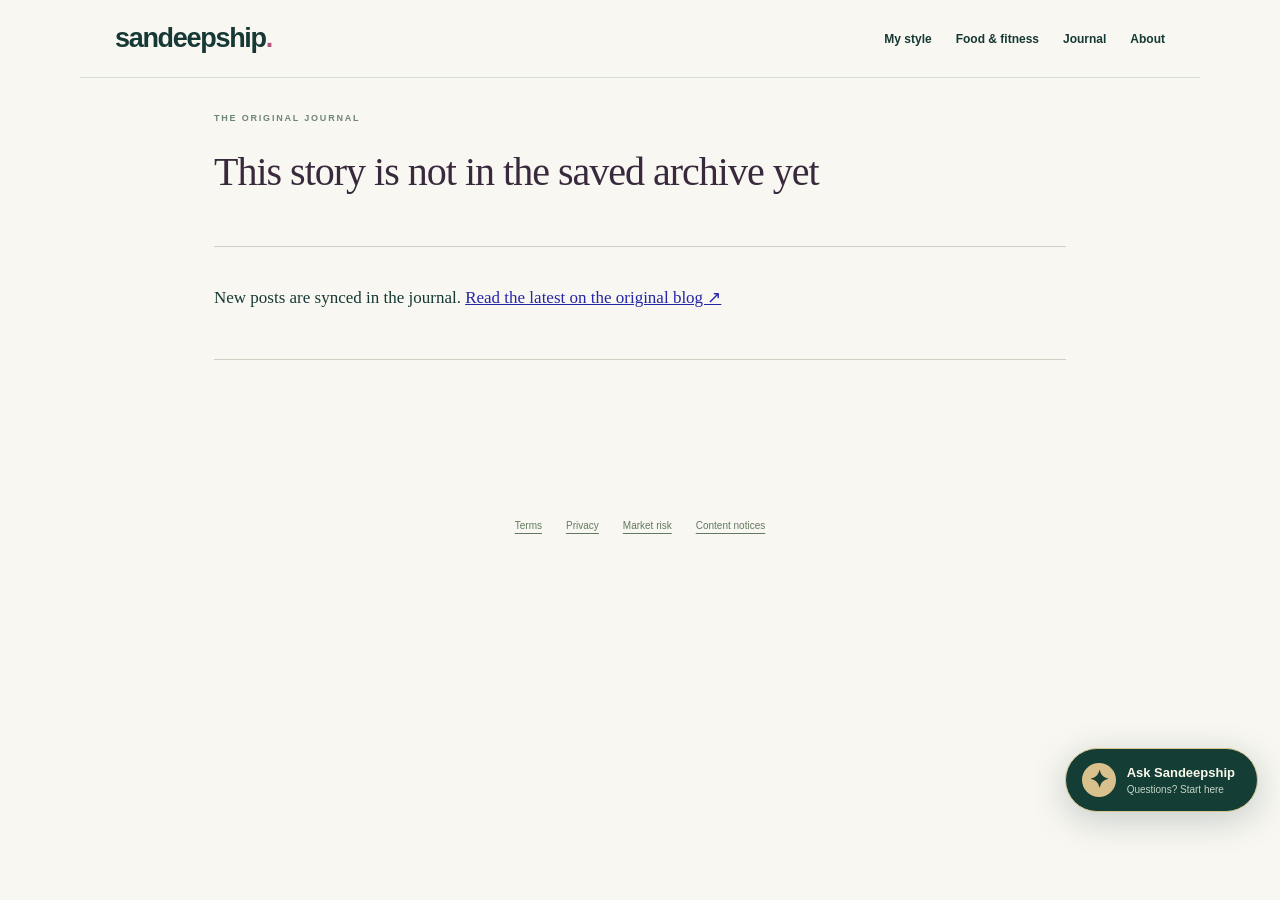
==== commit 91530292: "Add visible Ask Sandeepship guide with FAQs, blog search and transparent AI status" ====
--- a/article.html
+++ b/article.html
@@ -1 +1 @@
-<!doctype html><html lang="en"><head><meta charset="utf-8"><meta name="viewport" content="width=device-width,initial-scale=1"><title>Journal — Sandeepship</title><link rel="stylesheet" href="style.css"><link rel="stylesheet" href="worldinside.css"><link rel="stylesheet" href="vibe.css"><link rel="stylesheet" href="compact.css"><style>.reading{max-width:900px;padding:60px 24px 100px;margin:auto}.reading>h1{font-size:clamp(30px,5vw,58px);line-height:1.2;letter-spacing:-1.5px;margin:25px 0}.reading-meta{font-size:12px;line-height:1.9;color:#67745e;border-bottom:1px solid #cbd2c1;padding-bottom:25px;margin-bottom:35px}.reading-body{font-family:Georgia,serif;font-size:18px;line-height:1.9;overflow-wrap:anywhere}.reading-body h1{font-size:36px;letter-spacing:-1px}.reading-body h2{font-size:30px}.reading-body h3{font-size:24px}.reading-body img{max-width:100%;height:auto}.reading-body iframe{display:block;width:100%;height:auto;aspect-ratio:16/9;border:0;margin:25px 0}.reading-body table{max-width:100%;display:block;overflow:auto}.reading-body a{color:#47672d;text-decoration:underline}.reading-body div{max-width:100%}.reading-body pre{white-space:pre-wrap}.reader-foot{margin-top:45px;border-top:1px solid #cbd2c1;padding-top:25px;font-size:12px}.reader-foot a{text-decoration:underline}.author-box{padding:28px;background:#e8ebdf;margin:28px 0}.author-box p{font-size:14px;line-height:1.8}.comments{margin-top:40px}.comments h2{font-size:24px}.comments blockquote{border-left:3px solid #95ac73;padding:0 20px;font-size:14px}header .pill{display:block}</style><link rel="stylesheet" href="elevated.css"></head><body class="worldinside reader-page"><div class="topline"><span>WORLDINSIDE · SMALL CHANGES WITH BIG DIFFERENCE</span></div><header><a class="brand" href="./">sandeepship<span>.</span></a><nav aria-label="Main navigation"><a href="./#looks">My style</a><a href="./#living">Food & fitness</a><a href="journal.html">Journal</a><a href="article.html?id=about">About</a></nav></header><main class="reading"><div class="eyebrow" id="reader-kind">THE ORIGINAL JOURNAL</div><h1 id="title">Loading your story…</h1><div class="reading-meta" id="meta"></div><article class="reading-body" id="body"></article><div class="comments" id="comments"></div><div class="reader-foot" id="source"></div></main><script src="reader.js"></script><div class="footer-legal content-legal"><a href="legal.html#terms">Terms</a><a href="legal.html#privacy">Privacy</a><a href="legal.html#market-risk">Market risk</a><a href="legal.html#content-notices">Content notices</a></div></body></html>
+<!doctype html><html lang="en"><head><meta charset="utf-8"><meta name="viewport" content="width=device-width,initial-scale=1"><title>Journal — Sandeepship</title><link rel="stylesheet" href="style.css"><link rel="stylesheet" href="worldinside.css"><link rel="stylesheet" href="vibe.css"><link rel="stylesheet" href="compact.css"><style>.reading{max-width:900px;padding:60px 24px 100px;margin:auto}.reading>h1{font-size:clamp(30px,5vw,58px);line-height:1.2;letter-spacing:-1.5px;margin:25px 0}.reading-meta{font-size:12px;line-height:1.9;color:#67745e;border-bottom:1px solid #cbd2c1;padding-bottom:25px;margin-bottom:35px}.reading-body{font-family:Georgia,serif;font-size:18px;line-height:1.9;overflow-wrap:anywhere}.reading-body h1{font-size:36px;letter-spacing:-1px}.reading-body h2{font-size:30px}.reading-body h3{font-size:24px}.reading-body img{max-width:100%;height:auto}.reading-body iframe{display:block;width:100%;height:auto;aspect-ratio:16/9;border:0;margin:25px 0}.reading-body table{max-width:100%;display:block;overflow:auto}.reading-body a{color:#47672d;text-decoration:underline}.reading-body div{max-width:100%}.reading-body pre{white-space:pre-wrap}.reader-foot{margin-top:45px;border-top:1px solid #cbd2c1;padding-top:25px;font-size:12px}.reader-foot a{text-decoration:underline}.author-box{padding:28px;background:#e8ebdf;margin:28px 0}.author-box p{font-size:14px;line-height:1.8}.comments{margin-top:40px}.comments h2{font-size:24px}.comments blockquote{border-left:3px solid #95ac73;padding:0 20px;font-size:14px}header .pill{display:block}</style><link rel="stylesheet" href="elevated.css?v=20261107-2"><link rel="stylesheet" href="assistant.css?v=1"></head><body class="worldinside reader-page"><div class="topline"><span>WORLDINSIDE · SMALL CHANGES WITH BIG DIFFERENCE</span></div><header><a class="brand" href="./">sandeepship<span>.</span></a><nav aria-label="Main navigation"><a href="./#looks">My style</a><a href="./#living">Food & fitness</a><a href="journal.html">Journal</a><a href="article.html?id=about">About</a></nav></header><main class="reading"><div class="eyebrow" id="reader-kind">THE ORIGINAL JOURNAL</div><h1 id="title">Loading your story…</h1><div class="reading-meta" id="meta"></div><article class="reading-body" id="body"></article><div class="comments" id="comments"></div><div class="reader-foot" id="source"></div></main><script src="reader.js"></script><div class="footer-legal content-legal"><a href="legal.html#terms">Terms</a><a href="legal.html#privacy">Privacy</a><a href="legal.html#market-risk">Market risk</a><a href="legal.html#content-notices">Content notices</a></div><script src="assistant.js?v=1" defer></script></body></html>
--- a/elevated.css
+++ b/elevated.css
@@ -1,2 +1,7 @@
 :root{--ink:#103936;--paper:#f8f7f1;--lime:#d8b873;--accent:#177e76;--gold:#d5b16c}body.worldinside{color:#173935;background:#f8f7f1}.worldinside .topline{background:#092825;color:#c7d6ce}.worldinside header{background:#f8f7f1f2;border-color:#d8dfd3}.worldinside .logo{color:#103936}.worldinside .logo .dot{color:#ba9457}.worldinside .pill{border-color:#abc5b8;color:#17574f}.worldinside nav a:hover{color:#9d733e}.worldinside nav{gap:24px}.vibe-hero{background:#082b2a}.vibe-copy{background:radial-gradient(ellipse at 0 20%,#38736a32,transparent 75%)}.vibe-copy .eyebrow{color:#b7d2c5}.live-dot{background:#d5b16c;box-shadow:0 0 15px #d5b16c60}.vibe-copy h1 em{background:linear-gradient(90deg,#e8cf92,#c5d8b4 65%,#8ac2ba);background-clip:text;-webkit-background-clip:text;color:transparent}.vibe-actions .vibe-cta{background:#dbbd7e;border-color:#e7cc92;color:#173a32;box-shadow:0 12px 35px #d4bd7220}.vibe-portrait:after{background:linear-gradient(90deg,#082b2a,transparent 20%),linear-gradient(0deg,#082b2a95,transparent 25%)}.vibe-orbit{border-color:#b4d6a820;box-shadow:0 0 0 90px #b9c48905,0 0 0 180px #b9c48904}.portrait-switch button.selected{color:#123d35;background:#e9e3cf}.portfolio{background:linear-gradient(#f8f7f1,#edf2e9)}.portfolio .section-heading h2,.portfolio-label h3{color:#163d35}.portfolio .section-heading h2 em{color:#92723c}.portfolio-label>span,.portfolio .section-heading>p,.portfolio-label p{color:#6a7e70}.expand-photo{color:#256454}.portfolio-source{color:#306657;border-color:#adc2ac}.worldinside .eyebrow{color:#6d8677}.worldinside .journal{background:#eaf0e7;border-color:#ccd9c7}.worldinside .journal h2,.worldinside .blog-details h2{color:#194c3e}.worldinside .filters button.active,.worldinside .moods button.active{background:#1b5b4b;border-color:#1b5b4b}.worldinside .outline{border-color:#789b83;color:#1d5946}.worldinside .editor-note{background:linear-gradient(110deg,#0b322d,#194a3d)}.editor-note h2 em{color:#d6bc83}.worldinside .blog-details{background:#e2ebd8}.worldinside .compass{background:#f2eddf}.worldinside .compass h2 em{color:#947743}.worldinside .photo-tag{background:#16483b}.worldinside .round{background:#ddbe82;color:#183c30}.worldinside .closing{background:linear-gradient(110deg,#dae6d2,#f0e8d3)}.worldinside .closing h2,.worldinside .closing h2 em{color:#194c3e}.worldinside .lime-button{background:#1a5d4c;color:#faf6e9}.worldinside .reading>h1{color:#194c3e}.worldinside .daily{background:#0e302b;color:#f5f4e8}.worldinside .daily p{color:#b8cbb9}.worldinside .radio{border-color:#557866;background:#183e32}.worldinside .radio select{background:#183e32;border-color:#557866}.worldinside .player button{background:#dbbc7a;color:#163e30}.worldinside .onair i{background:#dbbc7a}.reading-progress{position:fixed;top:0;left:0;right:0;height:3px;background:linear-gradient(90deg,#d9bf84,#39977f);transform:scaleX(0);transform-origin:left;z-index:100;pointer-events:none}.living-ticker{overflow:hidden;background:#e1c78e;color:#1a4535;position:relative}.ticker-track{display:flex;width:max-content;animation:flowing-ticker 34s linear infinite}.ticker-track>span{flex:none;padding:20px 25px;font-size:10px;letter-spacing:2.6px;word-spacing:24px;font-weight:600}.ticker-track b{font-size:18px;vertical-align:middle;font-weight:400}.living-ticker:hover .ticker-track{animation-play-state:paused}@keyframes flowing-ticker{to{transform:translateX(-50%)}}.motion-ready .scroll-reveal{opacity:0;transform:translateY(24px);transition:opacity .7s ease,transform .7s ease}.motion-ready .scroll-reveal.in-view,.motion-paused .scroll-reveal{opacity:1;transform:none}.motion-paused .ticker-track{animation-play-state:paused}.motion-paused *{scroll-behavior:auto!important;transition:none!important;animation:none!important}.quick-controls{position:fixed;right:20px;bottom:18px;z-index:35;display:flex;align-items:center;gap:6px;padding:6px;border:1px solid #b9ccb85c;border-radius:35px;background:#f7f7edec;backdrop-filter:blur(12px);box-shadow:0 5px 25px #123b2c14}.quick-controls button,.quick-controls a{border:0;background:transparent;padding:10px 14px;font-size:10px;color:#305d45;border-radius:25px}.quick-controls #quick-sound{background:#174b3c;color:#fcf7e9}.quick-controls a{background:#e3e9da}.volume-row{display:flex!important;align-items:center;gap:14px;font-size:10px;margin-top:24px;color:#c9d5bf}.volume-row input{flex:1;accent-color:#dac18a;min-width:70px;height:4px}.sound-note{font-size:9px!important;line-height:1.8;margin:16px 0 0!important;color:#abbfa9!important}.sound-bars{display:flex;align-items:center;gap:3px;margin-left:auto;height:28px}.sound-bars i{display:block;width:3px;background:#d9c18d;height:5px;border-radius:3px}.sound-playing .sound-bars i{animation:sound-level .9s ease-in-out infinite alternate}.sound-playing .sound-bars i:nth-child(2){animation-delay:.2s}.sound-playing .sound-bars i:nth-child(3){animation-delay:.5s}.sound-playing .sound-bars i:nth-child(4){animation-delay:.3s}.sound-playing .sound-bars i:nth-child(5){animation-delay:.6s}@keyframes sound-level{to{height:25px}}.market-teaser{padding:55px 7%;display:grid;grid-template-columns:1fr auto;gap:18px 35px;align-items:center;background:#f0f2e7;border-bottom:1px solid #d3dfcb}.market-teaser h2{font-size:34px;margin:15px 0}.market-teaser p{font-size:13px;line-height:1.8;color:#6f8470;margin:0;max-width:570px}.market-teaser small{grid-column:1/-1;font-size:9px;color:#7a8976;line-height:1.7}.market-button{display:inline-flex;align-items:center;justify-content:center;gap:25px;padding:15px 22px;border:1px solid #205c48;border-radius:4px;background:#1c5b46;color:#fbf7e9;font-size:12px;font-weight:600;cursor:pointer}.market-button:hover{background:#2a7358}.footer-legal{display:flex;justify-content:center;gap:24px;flex-wrap:wrap;font-size:10px;color:#64795f;padding:28px 0 10px}.footer-legal a{text-decoration:underline;text-underline-offset:4px}.content-legal{padding:35px 20px}.portal header.portal-header{max-width:1250px;padding:0 6%;margin:auto}.portal-header .logo span{font-size:35px;vertical-align:baseline;margin:0;color:#b99b60}.markets-main,.legal-main{max-width:1120px;margin:auto;padding:0 35px 50px}.portal-intro{padding:65px 0 45px}.portal-intro h1{font:500 68px/1.07 'Playfair Display',Georgia,serif;letter-spacing:-2px;color:#163e32;margin:24px 0}.portal-intro h1 em{font-family:inherit;color:#8b7b4a}.portal-intro>p{font-size:14px;line-height:1.8;color:#71856e;max-width:620px}.market-badges{display:flex;gap:9px;flex-wrap:wrap;margin-top:25px}.market-badges span{font-size:9px;color:#507d5a;padding:8px 12px;background:#e8f0df;border:1px solid #d2dfc8;border-radius:25px}.market-panel,.prediction-panel{padding:30px;border:1px solid #d5dfcc;background:#fffdf6;border-radius:8px;margin-bottom:30px}.portal .section-heading{margin-bottom:22px}.portal .section-heading h2{font-size:35px;margin:10px 0 0}.portal .section-heading>a{font-size:11px;color:#42784f}.data-disclosure{font-size:11px;line-height:1.9;color:#718369;max-width:850px}.widget-consent{padding:50px 25px;text-align:center;background:linear-gradient(135deg,#eef3e7,#f5f0df);border:1px dashed #bacbb1;border-radius:7px;margin:25px 0}.widget-glyph{font-size:48px;color:#739566;font-family:Georgia}.widget-consent h3{font-family:'Playfair Display',Georgia,serif;font-size:30px;margin:15px 0}.widget-consent p{font-size:12px;color:#7b8d71;max-width:460px;margin:0 auto 22px;line-height:1.9}.widget-consent>a{display:block;margin-top:18px;font-size:10px;color:#7d8e70;text-decoration:underline}.market-sources{border-top:1px solid #dce4d4;display:flex;gap:25px;flex-wrap:wrap;padding-top:22px;font-size:11px;color:#376e47}.widget-fallback{font-size:10px;line-height:1.9;color:#7e8e70;margin-top:17px}.widget-fallback a{text-decoration:underline}.quiet-button{background:transparent;border:1px solid #c9d7bd;padding:10px 14px;border-radius:4px;font-size:10px;color:#6b8561;cursor:pointer}#widget-status{font-size:10px;color:#6b8561;margin:18px 0}#quote-ticker{min-height:90px}#overview-widget{min-height:560px}.tradingview-widget-copyright{font-size:10px;text-align:center;padding:10px;color:#64816b}.tradingview-widget-copyright a{text-decoration:underline}.prediction-intro{font-size:13px;line-height:1.9;color:#78896d;max-width:780px}.topic-grid{display:grid;grid-template-columns:1fr 1fr;gap:14px;margin:25px 0}.topic-grid details{border:1px solid #d5e0cc;border-radius:5px;padding:20px;background:#f5f7ee}.topic-grid summary{font-size:13px;font-weight:600;cursor:pointer}.topic-grid summary span{float:right;color:#759568}.topic-grid p{font-size:12px;line-height:1.9;color:#7c8c70;margin:16px 0 0}.prediction-footnote{border-top:1px solid #dce4d4;padding-top:23px}.prediction-footnote strong{font-size:13px}.prediction-footnote p,.provider-note p{font-size:11px;line-height:1.9;color:#7c8c70}.prediction-footnote a{font-size:10px;text-decoration:underline;color:#3c7950}.provider-note{padding:15px 15px 25px}.provider-note h3{font-size:25px;font-family:'Playfair Display',Georgia,serif}.portal-footer{padding:35px 6%;background:#edf2e5!important;text-align:center;border-top:1px solid #d1ddc9}.portal-footer .logo{font-size:29px!important}.portal-footer>p{font-size:9px;color:#71896b;margin:20px 0}.legal-main{max-width:940px}.legal-date{font-size:10px;color:#8b947c}.legal-nav{display:flex;gap:12px;flex-wrap:wrap;border-top:1px solid #d4dfc9;border-bottom:1px solid #d4dfc9;padding:20px 0;margin-bottom:35px;position:static;background:none}.legal-nav a{font-size:11px;border:1px solid #ccd9be;border-radius:25px;padding:8px 13px}.legal-main>section:not(.portal-intro){scroll-margin-top:120px;padding:10px 0 30px;border-bottom:1px solid #d8e0cc;margin-bottom:25px}.legal-main h2{font-size:30px;color:#265c40;margin:15px 0 23px}.legal-main h3{font-size:18px;letter-spacing:-.3px;margin:26px 0 12px}.legal-main p{font-size:13px;line-height:1.95;color:#62785a}.legal-main p a{color:#326d48;text-decoration:underline}.worldinside footer{padding-bottom:85px}html{scroll-padding-top:110px}[hidden]{display:none!important}@media(max-width:950px){.worldinside nav{gap:15px;font-size:10px}.worldinside header>.pill{display:none}.market-teaser{padding:40px 6%}.market-teaser h2{font-size:30px}.portal-intro h1{font-size:58px}}@media(max-width:600px){.vibe-portrait:after{background:linear-gradient(180deg,#082b2a,transparent 15%),linear-gradient(0deg,#082b2a90,transparent 30%)}.worldinside .topline{font-size:7px}.worldinside header{height:76px}.worldinside nav{background:#f8f7f1;top:110px}.market-teaser{grid-template-columns:1fr;padding:35px 6%;gap:20px}.market-teaser h2{font-size:29px}.market-teaser p{font-size:12px}.market-teaser .market-button{justify-self:start;font-size:11px}.quick-controls{right:10px;bottom:10px;padding:4px;gap:1px}.quick-controls button,.quick-controls a{font-size:9px;padding:10px 12px}.footer-legal{gap:15px;font-size:9px;line-height:1.8}.markets-main,.legal-main{padding:0 22px 30px}.portal header.portal-header{height:auto;min-height:100px;flex-wrap:wrap;padding:18px 22px;gap:15px}.portal-header .logo{font-size:28px!important}.portal-header nav{display:flex!important;position:static!important;gap:21px;font-size:10px;width:100%;padding:0}.portal-header .pill{display:none!important}.portal-intro{padding:40px 0 28px}.portal-intro h1{font-size:46px;letter-spacing:-1.7px}.portal-intro>p{font-size:12px}.market-badges span{font-size:8px;padding:7px 10px}.market-panel,.prediction-panel{padding:20px 15px}.portal .section-heading{align-items:start}.portal .section-heading h2{font-size:29px}.portal .section-heading>a{font-size:9px;max-width:95px}.topic-grid{grid-template-columns:1fr}.market-sources{gap:18px;font-size:10px}.prediction-intro{font-size:12px}.widget-consent{padding:35px 16px}.widget-consent p{font-size:11px}.data-disclosure{font-size:10px}.legal-main h2{font-size:27px}.legal-main p{font-size:12px}.legal-nav{gap:8px}.legal-nav a{font-size:10px}.ticker-track>span{font-size:9px;word-spacing:18px;padding:17px 20px}.reading-progress{height:2px}}@media(prefers-reduced-motion:reduce){.ticker-track,.sound-bars i{animation:none!important}.motion-ready .scroll-reveal{opacity:1;transform:none;transition:none!important}html{scroll-behavior:auto!important}}
 .resource-section{padding:25px 0 30px}.resource-grid{display:grid;grid-template-columns:repeat(3,1fr);gap:18px}.resource-grid>a{padding:25px;border:1px solid #d1dfc5;background:#edf3e6;border-radius:7px}.resource-tag{font-size:8px;letter-spacing:1.6px;color:#64845e}.resource-grid h3{font-family:'Playfair Display',Georgia,serif;font-size:27px;margin:18px 0 13px}.resource-grid p,.resource-disclosure{font-size:11px;line-height:1.9;color:#75886b}.resource-disclosure{margin-top:22px;max-width:850px}.resource-grid>a:hover{border-color:#8eb27c;background:#e7f0df}@media(max-width:600px){.resource-grid{grid-template-columns:1fr;gap:12px}.resource-grid>a{padding:22px}.resource-grid h3{margin:12px 0}}
+/* The experience is available before the archive, with deliberate controls. */
+.market-ribbon{background:#062523;color:#e7eade;padding:15px 5% 12px;border-bottom:1px solid #37605b}.market-ribbon-title{display:flex;align-items:center;gap:9px;font-size:9px;letter-spacing:1.5px}.market-ribbon-title>span:last-child{margin-left:auto;color:#bac9bd;font-size:10px;letter-spacing:0}.pulse-dot{width:6px;height:6px;background:#dfc385;border-radius:50%;box-shadow:0 0 12px #dfc38580}#home-ticker-prompt{display:flex;gap:22px;align-items:center;margin-top:9px}#home-ticker-prompt p{font-size:12px;margin:0;color:#bdccc2}#home-ticker-prompt button{border:1px solid #58736a;border-radius:25px;background:#d9bf84;color:#173b32;padding:9px 15px;font-size:11px}#home-ticker-prompt a,.ticker-credit,#home-ticker-tools{font-size:10px;color:#bdccc2}.ticker-credit{display:block;padding:5px 0}#home-ticker-tools{display:flex;gap:18px;align-items:center;padding-top:8px}#home-ticker-tools[hidden],#home-ticker-prompt[hidden],#home-ticker[hidden]{display:none}#home-ticker-tools button{background:transparent;color:#d8dfce;border:1px solid #58736a;border-radius:15px;font-size:10px;padding:5px 12px}.hero-utilities{display:flex;gap:12px;align-items:center;flex-wrap:wrap;margin:26px 0}.hero-utilities button{border:1px solid #b9d4c54a;background:#ffffff0c;color:#eddfba;padding:12px 16px;border-radius:30px;font-size:12px}.hero-utilities a{font-size:11px;color:#b9cec3;padding:6px 0}.vibe-copy{padding-top:65px;padding-bottom:75px}.vibe-copy h1{font-size:clamp(60px,6.4vw,100px)}.experience-intro{padding:65px 6% 30px;display:flex;align-items:end;justify-content:space-between;gap:30px}.experience-intro h2{font-family:'Playfair Display',Georgia,serif;margin:15px 0 0;font-size:48px;line-height:1.12}.experience-intro em{color:#9a7a43}.experience-intro p{font-size:13px;line-height:1.8;color:#6a7d70;margin:0 0 3px}.experience-grid{display:grid;grid-template-columns:1fr 1fr;gap:22px;padding:0 6%}.experience-grid .daily{display:block;margin:0;border-radius:18px;padding:38px 34px;min-width:0}.experience-grid .daily h2{font-family:'Playfair Display',Georgia,serif;font-size:36px;line-height:1.15;letter-spacing:-1px;margin:17px 0}.experience-grid .daily>div>p{font-size:12px;line-height:1.8;max-width:380px}.experience-grid .radio{margin-top:28px;border-radius:13px;padding:23px;min-width:0}.experience-grid .radio select{max-width:100%;font-size:12px}.experience-grid .market-teaser{display:block;padding:32px 34px;margin:0;background:linear-gradient(145deg,#e6ecdf,#f0ead9);border:1px solid #d4decb;border-radius:18px}.experience-grid .market-teaser h2{font-family:'Playfair Display',Georgia,serif;font-size:36px;line-height:1.12;margin:12px 0 14px}.experience-grid .market-teaser>p{font-size:12px;line-height:1.8;margin-bottom:22px}.experience-grid .market-teaser>small{display:block;font-size:10px;line-height:1.7;margin-top:18px;color:#5d7464}.market-art{position:relative;padding:20px 0 4px;color:#278674}.market-art>span{font-size:8px;letter-spacing:2px;color:#68816e}.market-art svg{width:100%;height:100px;margin-top:12px}.market-art small{display:block;text-align:right;font-size:8px;color:#7a8c7b}.provider-pills{display:flex;gap:7px;flex-wrap:wrap;margin-top:20px}.provider-pills a{padding:7px 10px;font-size:10px;border:1px solid #bacdb7;border-radius:20px}.legal-callout{display:flex;align-items:center;gap:26px;margin:26px 6% 20px;padding:25px 28px;border:1px solid #d6ded0;border-radius:16px}.legal-monogram{font:40px Georgia,serif;color:#92733d}.legal-callout h3{font:22px 'Playfair Display',Georgia,serif;letter-spacing:-.3px;margin:8px 0}.legal-callout p{font-size:11px;line-height:1.7;color:#6d8072;margin:0;max-width:650px}.legal-callout>a{flex-shrink:0;margin-left:auto;font-size:11px;border-bottom:1px solid #839e87;padding:9px 0}.quick-controls{box-shadow:0 5px 28px #123b2c25;bottom:22px}.quick-controls a:last-child{background:#174b3c;color:#fcf7e9;font-weight:600}.quick-controls button{font-size:11px}.worldinside header{position:sticky;top:0;z-index:45}.motion-ready .scroll-reveal{transition:opacity .8s ease,transform .8s ease}.sound-playing .hero-utilities button{color:#062b24;background:#d8bc7c}.worldinside nav.open{z-index:50}
+@media(max-width:950px){.experience-grid{gap:16px;padding:0 4%}.experience-grid .daily,.experience-grid .market-teaser{padding:26px}.vibe-copy{padding-top:50px}.legal-callout{margin-left:4%;margin-right:4%}}
+@media(max-width:650px){.market-ribbon{padding:12px 5%}.market-ribbon-title{font-size:8px;letter-spacing:1px}.market-ribbon-title>span:last-child{font-size:9px}#home-ticker-prompt{flex-wrap:wrap;gap:10px 17px}#home-ticker-prompt p{flex-basis:100%;font-size:11px}.experience-intro{display:block;padding:40px 6% 24px}.experience-intro h2{font-size:38px}.experience-intro>p{margin-top:18px;font-size:12px}.experience-grid{grid-template-columns:1fr;padding:0 5%}.experience-grid .daily h2,.experience-grid .market-teaser h2{font-size:32px}.experience-grid .radio{padding:18px}.legal-callout{margin:18px 5%;padding:22px;gap:15px;align-items:start;flex-wrap:wrap}.legal-monogram{font-size:30px}.legal-callout>div{flex:1;min-width:180px}.legal-callout>a{margin-left:45px}.hero-utilities{gap:12px}.hero-utilities button{font-size:11px}.vibe-copy{padding-bottom:30px}.quick-controls{right:10px;bottom:10px;gap:0;padding:4px}.quick-controls button,.quick-controls a{padding:10px;font-size:10px}.worldinside nav{top:78px}}
+@media(prefers-reduced-motion:reduce){.motion-ready .scroll-reveal{opacity:1;transform:none;transition:none}}
--- a/assistant.css
+++ b/assistant.css
@@ -0,0 +1 @@
+.ss-assistant-launcher{position:fixed;right:22px;bottom:88px;z-index:60;display:flex;gap:11px;align-items:center;border:1px solid #d8c58e;border-radius:40px;padding:14px 22px 14px 16px;background:#143e35;color:#faf8eb;box-shadow:0 8px 35px #092d3635;font:600 13px 'DM Sans',sans-serif;text-align:left}.ss-assistant-launcher>span:first-child{width:34px;height:34px;border-radius:50%;background:#d9c18d;color:#183e32;display:grid;place-items:center;font-size:24px}.ss-assistant-launcher small{display:block;font-size:10px;font-weight:400;color:#c5d5c9;margin-top:4px}.ss-assistant{position:fixed;inset:auto 22px 24px auto;margin:0;padding:0;width:410px;max-width:calc(100vw - 24px);max-height:min(750px,calc(100dvh - 32px));border:1px solid #b7c6b7;border-radius:22px;background:#f8f7f1;color:#183e35;box-shadow:0 18px 80px #072b3340;overflow:hidden;font:13px 'DM Sans',sans-serif}.ss-assistant::backdrop{background:#0b29292e;backdrop-filter:blur(3px)}.ss-assistant[open]{display:flex;flex-direction:column}.ss-assistant-header{display:flex;align-items:center;gap:12px;padding:20px;background:#143e35;color:#faf7e9}.ss-avatar{display:grid;place-items:center;background:#dbc18b;color:#183e35;width:40px;height:40px;border-radius:14px;font:24px Georgia,serif}.ss-assistant-header h2{font:500 19px 'DM Sans',sans-serif;letter-spacing:-.5px;margin:0 0 5px}.ss-assistant-header p{font-size:10px;color:#c4d2c5;margin:0}.ss-close{margin-left:auto;border:1px solid #b4c6b535;background:transparent;color:#e7e4d7;border-radius:50%;padding:7px 10px;font-size:15px}.ss-assistant-notice{font-size:10px;line-height:1.65;padding:13px 20px;background:#ebe6d5;color:#5e6658;border-bottom:1px solid #dedfcf}.ss-messages{overflow:auto;flex:1;min-height:160px;max-height:340px;padding:20px;overscroll-behavior:contain}.ss-message{background:white;border:1px solid #dfe5d7;border-radius:4px 15px 15px;padding:14px;margin-bottom:13px}.ss-message small{font-size:8px;letter-spacing:1.6px;color:#7a8f79}.ss-message p{margin:7px 0 0;font-size:12px;line-height:1.75;white-space:pre-wrap;overflow-wrap:anywhere}.ss-message a{display:block;color:#1a7057;font-size:11px;padding-top:10px;text-decoration:underline;text-underline-offset:3px}.ss-message.ss-visitor{margin-left:35px;background:#e7eddf;border-color:#d6e0cb;border-radius:15px 4px 15px 15px}.ss-suggestions{display:flex;gap:7px;flex-wrap:wrap;padding:0 20px 14px}.ss-suggestions button{font:10px 'DM Sans',sans-serif;border:1px solid #ccd8c3;border-radius:20px;padding:8px 10px;background:transparent;color:#3c6650}.ss-question-form{display:flex;gap:8px;padding:13px 16px;border-top:1px solid #dce3d5;background:white}.ss-question-form input{flex:1;min-width:0;border:1px solid #c5d2bd;border-radius:24px;padding:13px 15px;font:12px 'DM Sans',sans-serif;color:#173c31;background:#f8f9f3}.ss-question-form button{border:0;border-radius:50%;width:43px;flex:none;background:#184c3c;color:white;font-size:23px}.ss-question-form button:disabled{opacity:.5}.ss-assistant-footer{display:flex;justify-content:space-between;gap:15px;align-items:center;padding:9px 18px;background:white;color:#7b8e7a;font-size:8px}.ss-clear{border:0;background:transparent;color:#42654f;font-size:10px;text-decoration:underline;padding:4px}.ss-sr-only{position:absolute;width:1px;height:1px;padding:0;margin:-1px;overflow:hidden;clip:rect(0,0,0,0);white-space:nowrap;border:0}@media(max-width:600px){.ss-assistant-launcher{right:12px;bottom:78px;padding:10px 15px 10px 10px;font-size:12px}.ss-assistant-launcher small{font-size:9px}.ss-assistant{right:12px;bottom:12px;width:calc(100vw - 24px)}.ss-messages{max-height:35dvh}.ss-assistant-header{padding:15px 18px}}
